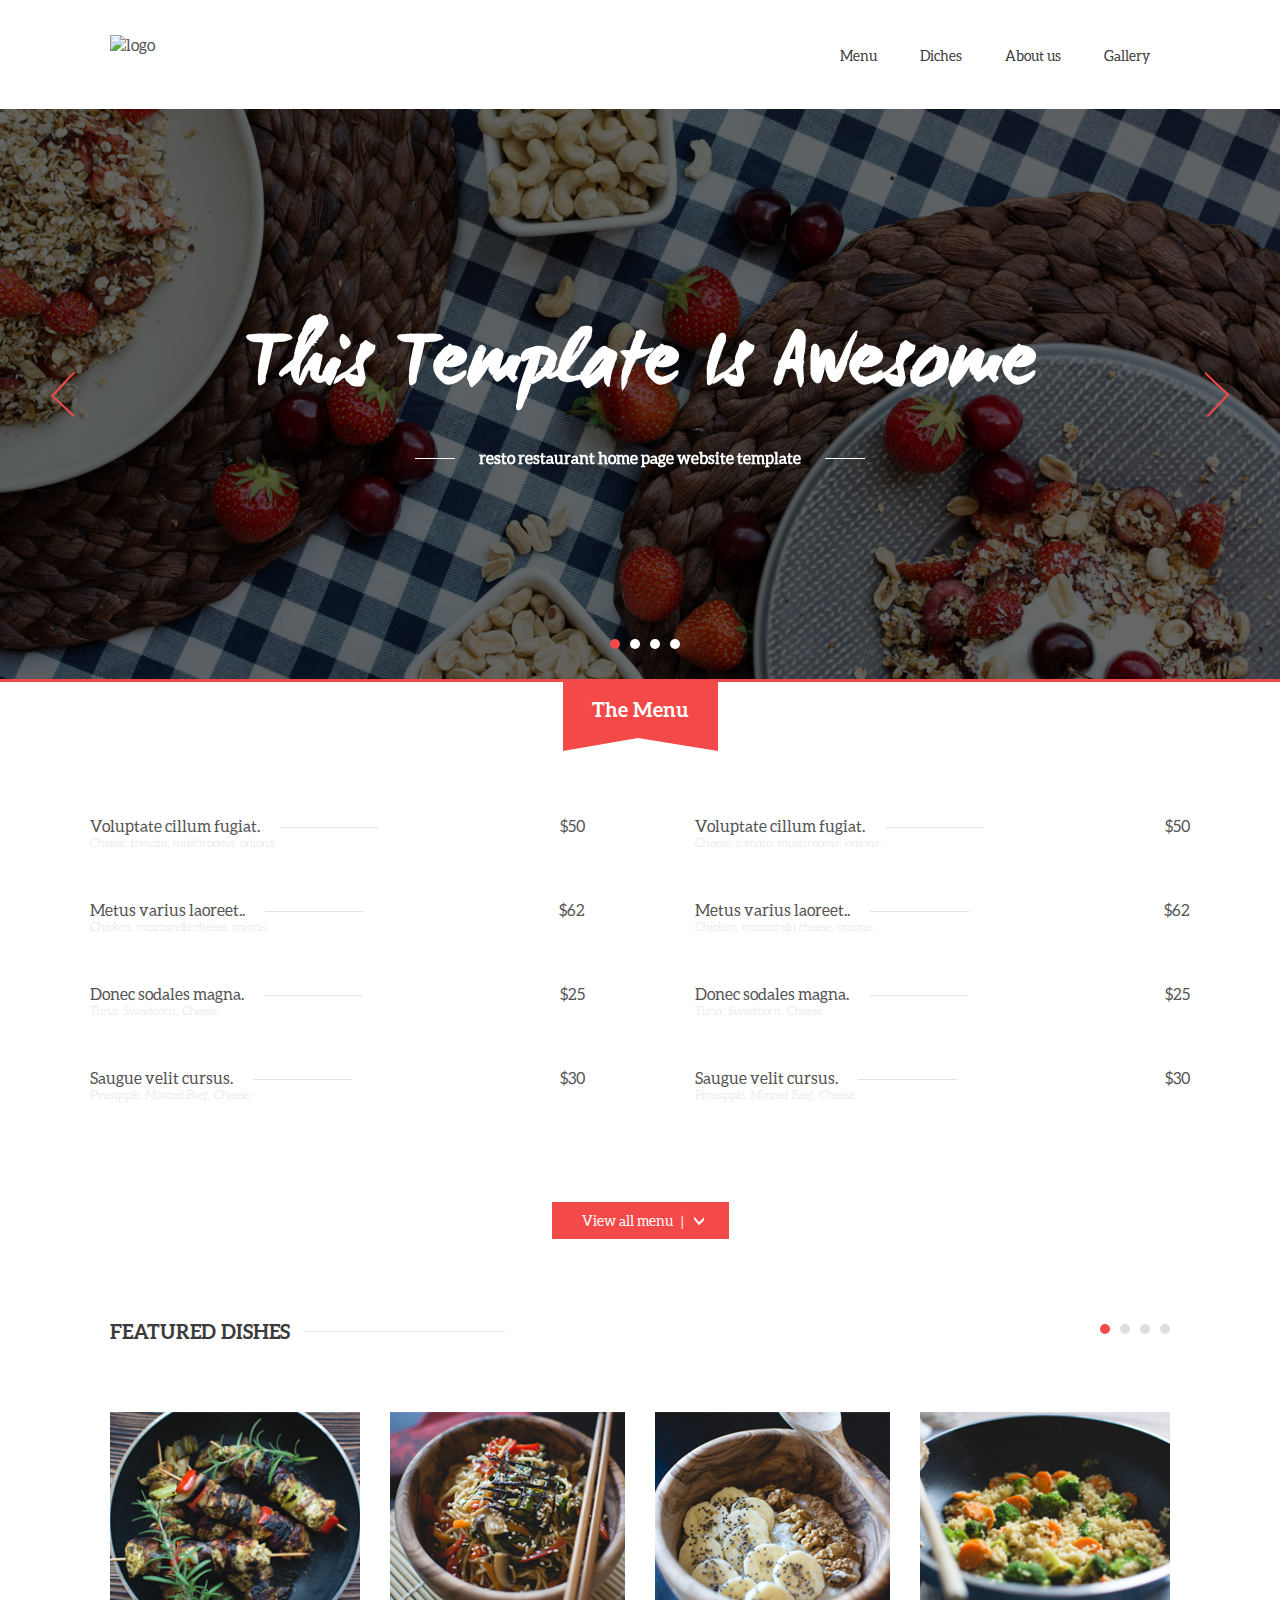
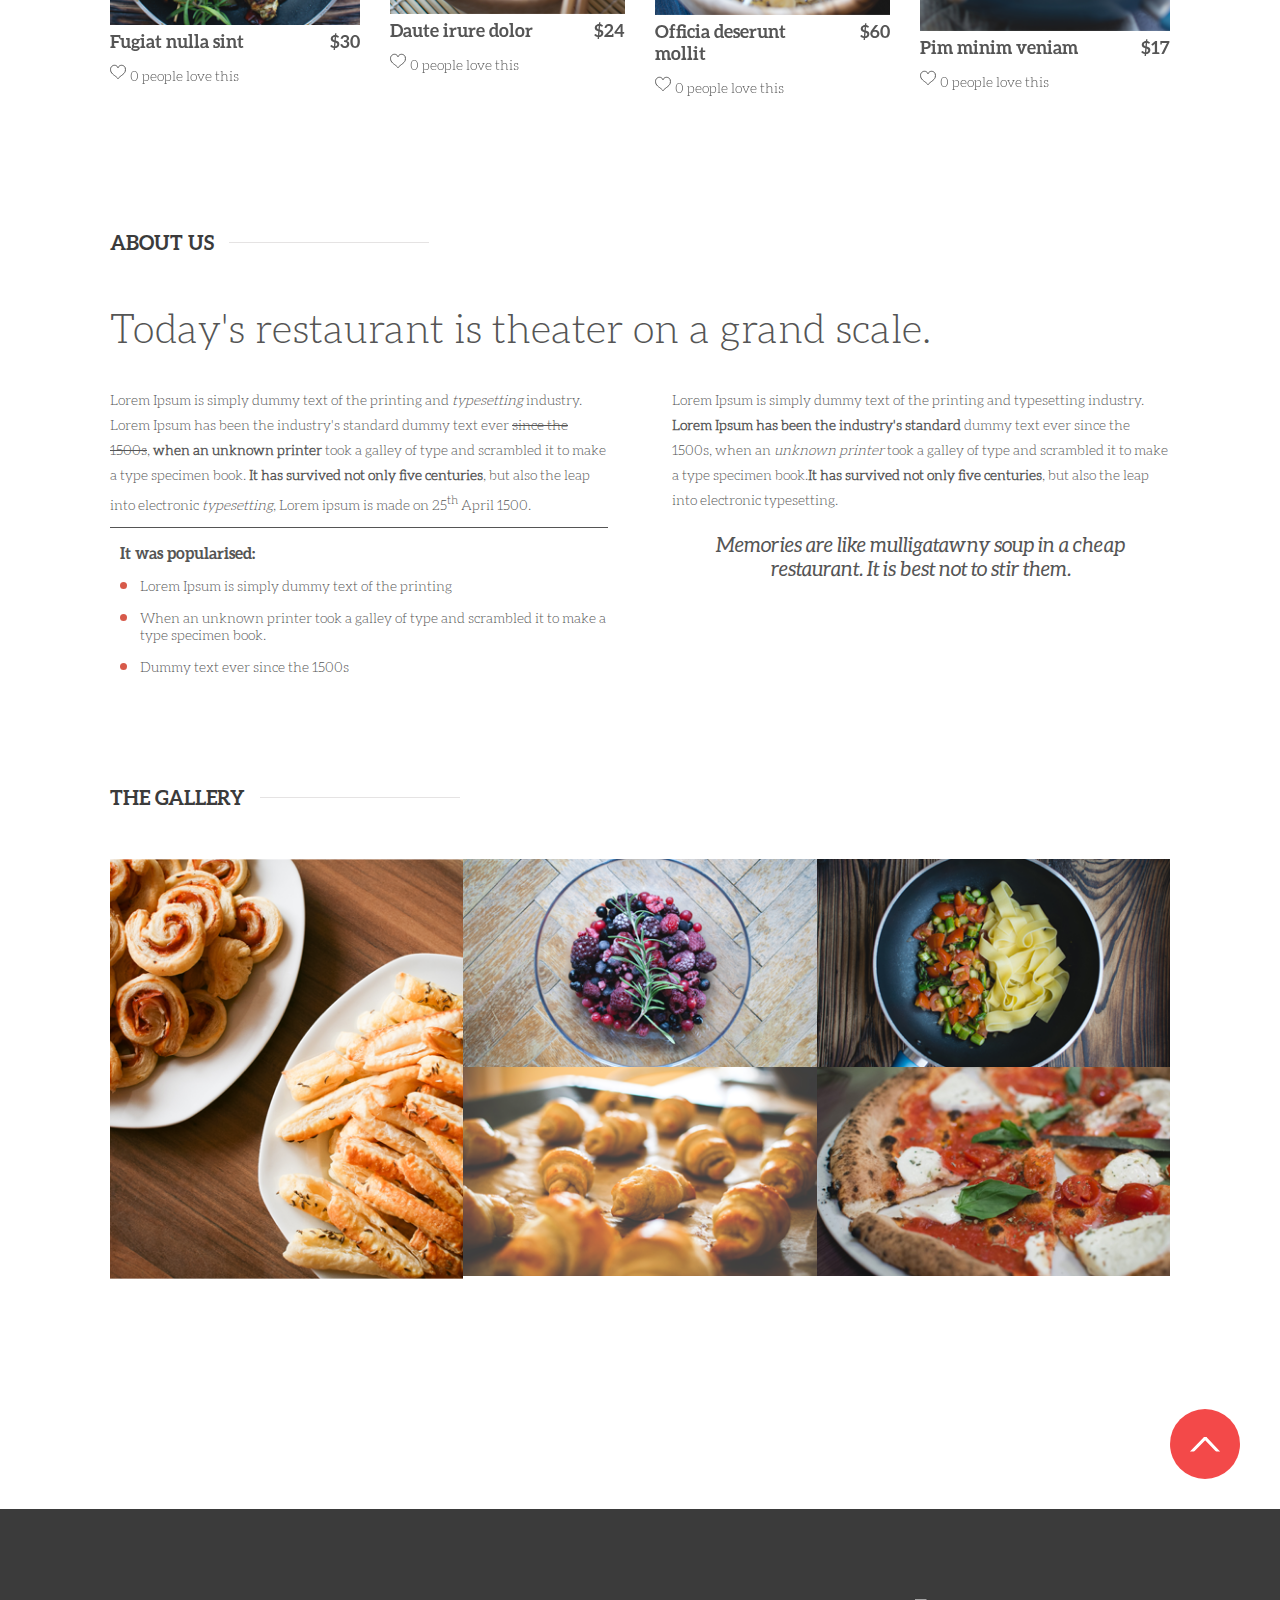
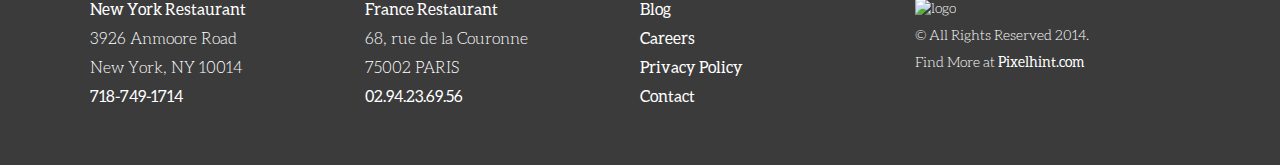
==== index.html @ 8ce5f4fb "first commit" ====
<!DOCTYPE html>
<html lang="en">
<head>
	<title>Restaurant</title>
	<link rel="stylesheet" type="text/css" href="css/main.css">
	<link rel="stylesheet" type="text/css" href="css/slick.css"/>
	<meta charset="utf-8">
	<meta name="viewport" content="width=device-width, initial-scale=1.0">
</head>
<body>
	<nav class="content">
		<img class="logo" src="img/logo.png" alt="logo">
		<span class="burger"><img src="icons/burger.svg" alt="burger"></span>
		<ul class="links">
			<li><a id="menu" href="javascript:;">Menu</a></li>
			<li><a id="dish" href="javascript:;">Diches</a></li>
			<li><a id="about" href="javascript:;">About us</a></li>
			<li><a id="gallery" href="javascript:;">Gallery</a></li>
		</ul>
	</nav>
	<header>
		<div class="slider">
			<div>
				<div class="img1">
					<h1>This Template Is Awesome</h1>
					<h4>resto restaurant home page website template</h4>
				</div>	
			</div>
			<div>
				<div class="img2">
					<h1>This Template Is Awesome</h1>
					<h4>resto restaurant home page website template</h4>
				</div>	
			</div>
			<div>
				<div class="img3">
					<h1>This Template Is Awesome</h1>
					<h4>resto restaurant home page website template</h4>
				</div>	
			</div>
			<div>
				<div class="img4">
					<h1>This Template Is Awesome</h1>
					<h4>resto restaurant home page website template</h4>
				</div>	
			</div>
		</div>
	</header>
	<section id="sec-menu" class="sec-menu">
		<div class="content">
			<h3>The Menu</h3>
			<div class="block-menu-1">
				<div class="dish">
					<span class="name">Voluptate cillum fugiat.</span>
					<span class="price">&#36;50</span>
					<span class="description">Cheese, tomato, mushrooms, onions.</span>
				</div>
				<div class="dish">
					<span class="name">Metus varius laoreet..</span>
					<span class="price">&#36;62</span>
					<span class="description">Chicken, mozzarella cheese, onions.</span>
				</div>
				<div class="dish">
					<span class="name">Donec sodales magna.</span>
					<span class="price">&#36;25</span>
					<span class="description">Tuna, Sweetcorn, Cheese.</span>
				</div>
				<div class="dish">
					<span class="name">Saugue velit cursus.</span>
					<span class="price">&#36;30</span>
					<span class="description">Pineapple, Minced Beef, Cheese.</span>
				</div>
			</div>
			<div class="block-menu-2">
				<div class="dish">
					<span class="name">Voluptate cillum fugiat.</span>
					<span class="price">&#36;50</span>
					<span class="description">Cheese, tomato, mushrooms, onions.</span>
				</div>
				<div class="dish">
					<span class="name">Metus varius laoreet..</span>
					<span class="price">&#36;62</span>
					<span class="description">Chicken, mozzarella cheese, onions.</span>
				</div>
				<div class="dish">
					<span class="name">Donec sodales magna.</span>
					<span class="price">&#36;25</span>
					<span class="description">Tuna, Sweetcorn, Cheese.</span>
				</div>
				<div class="dish">
					<span class="name">Saugue velit cursus.</span>
					<span class="price">&#36;30</span>
					<span class="description">Pineapple, Minced Beef, Cheese.</span>
				</div>
			</div>
			<button id="open" class="red">View all menu</button>
			<div id="myModal" class="modal">
			  	<div class="modal-content">
			  		<span class="close"></span>
			  		<table class="table-container">
			  			<tr class="table-head">
				  			<th>Meal</th>
				    		<th>Price</th>
			  			</tr>
				    	<tr class="table-block">
				    		<td class="table-name">Arcu pede enim justo.</td>
				    		<td class="table-price">$45</td>
				    		<td class="table-desc">Tuna, Sweetcorn, Cheese.</td>
				    	</tr>
				    	<tr class="table-block">
				    		<td class="table-name">Cras dapibussemper nisi.</td>
				    		<td class="table-price">$32</td>
				    		<td class="table-desc">Pineapple, Minced Beef, Cheese.</td>
				    	</tr>
				    	<tr class="table-block">
				    		<td class="table-name">Quam semper libero.</td>
				    		<td class="table-price">$15</td>
				    		<td class="table-desc">Cheese, tomato, mushrooms, onions.</td>
				    	</tr>
				    	<tr class="table-block">
				    		<td class="table-name">Nam eget dui Etiam.</td>
				    		<td class="table-price">$35</td>
				    		<td class="table-desc">Chicken, mozzarella cheese, onions.</td>
				    	</tr>
				    	<tr class="table-block">
				    		<td class="table-name">Voluptate cillum fugiat.</td>
				    		<td class="table-price">$50</td>
				    		<td class="table-desc">Cheese, tomato, mushrooms, onions.</td>
				    	</tr>
				    	<tr class="table-block">
				    		<td class="table-name">Metus varius laoreet.</td>
				    		<td class="table-price">$62</td>
				    		<td class="table-desc">Chicken, mozzarella cheese, onions.</td>
				    	</tr>
				    	<tr class="table-block">
				    		<td class="table-name">Donec sodales magna.</td>
				    		<td class="table-price">$25</td>
				    		<td class="table-desc">Tuna, Sweetcorn, Cheese.</td>
				    	</tr>
				    	<tr class="table-block">
				    		<td class="table-name">Saugue velit cursus.</td>
				    		<td class="table-price">$30</td>
				    		<td class="table-desc">Pineapple, Minced Beef, Cheese.</td>
				    	</tr>
				    	<tr class="table-block">
				    		<td class="table-name">Arcu pede enim justo.</td>
				    		<td class="table-price">$45</td>
				    		<td class="table-desc">Tuna, Sweetcorn, Cheese.</td>
				    	</tr>
				    	<tr class="table-block">
				    		<td class="table-name">Cras dapibussemper nisi.</td>
				    		<td class="table-price">$32</td>
				    		<td class="table-desc">Pineapple, Minced Beef, Cheese.</td>
				    	</tr>
				    	<tr class="table-block">
				    		<td class="table-name">Quam semper libero.</td>
				    		<td class="table-price">$15</td>
				    		<td class="table-desc">Cheese, tomato, mushrooms, onions.</td>
				    	</tr>
				    	<tr class="table-block">
				    		<td class="table-name">Nam eget dui Etiam.</td>
				    		<td class="table-price">$35</td>
				    		<td class="table-desc">Chicken, mozzarella cheese, onions.</td>
				    	</tr>
				    	<tr class="table-block">
				    		<td class="table-name">Voluptate cillum fugiat.</td>
				    		<td class="table-price">$50</td>
				    		<td class="table-desc">Cheese, tomato, mushrooms, onions.</td>
				    	</tr>
				    	<tr class="table-block">
				    		<td class="table-name">Metus varius laoreet.</td>
				    		<td class="table-price">$62</td>
				    		<td class="table-desc">Chicken, mozzarella cheese, onions.</td>
				    	</tr>
				    	<tr class="table-block">
				    		<td class="table-name">Donec sodales magna.</td>
				    		<td class="table-price">$25</td>
				    		<td class="table-desc">Tuna, Sweetcorn, Cheese.</td>
				    	</tr>
				    	<tr class="table-block">
				    		<td class="table-name">Saugue velit cursus.</td>
				    		<td class="table-price">$30</td>
				    		<td class="table-desc">Pineapple, Minced Beef, Cheese.</td>
				    	</tr>
			  		</table>
			  	</div>
			</div>
		</div>
	</section>
	<section id="sec-dish" class="featured content">
		<h2>Featured Dishes</h2>
		<div class="featured-container">
			<div>
				<div class="container">
					<img class="dishes" src="img/dish1.png" alt="dish">
					<span class="feature-desc">Fugiat nulla sint</span>
					<span class="feature-price">$30</span>
					<div class="svg-heart">
						<svg onclick="count()" version="1.1" xmlns="http://www.w3.org/2000/svg" xmlns:xlink="http://www.w3.org/1999/xlink" x="0px" y="0px"
			 width="16px" height="16px" viewBox="0 0 16 16" enable-background="new 0 0 16 16" xml:space="preserve">
		<g>
			<path fill="none" stroke="#555555" stroke-miterlimit="10" d="M7.413,13.954c-0.321-0.358-1.124-1.061-1.782-1.558
				c-1.952-1.475-2.217-1.688-3.01-2.418C1.16,8.634,0.54,7.282,0.542,5.449C0.543,4.555,0.604,4.21,0.854,3.683
				c0.424-0.895,1.051-1.559,1.851-1.966C3.272,1.429,3.553,1.301,4.5,1.295c0.99-0.006,1.199,0.11,1.781,0.43
				c0.709,0.39,1.438,1.222,1.59,1.814l0.092,0.365l0.23-0.503c1.299-2.843,5.444-2.8,6.888,0.071
				c0.458,0.911,0.508,2.855,0.102,3.951c-0.528,1.429-1.522,2.519-3.822,4.19c-1.507,1.092-3.214,2.75-3.333,2.984
				C7.89,14.867,8.021,14.636,7.413,13.954z"/>
			<g transform="translate(129.28571,-64.285714)">
			</g>
		</g>
		</svg>
						<span class="likes"><a id="dish1">0</a> people love this</span>
					</div>
				</div>
				<div class="container">
					<img class="dishes" src="img/dish2.png" alt="dish">
					<span class="feature-desc">Daute irure dolor</span>
					<span class="feature-price">$24</span>
					<div class="svg-heart">
						<svg onclick="count()" version="1.1" xmlns="http://www.w3.org/2000/svg" xmlns:xlink="http://www.w3.org/1999/xlink" x="0px" y="0px"
			 width="16px" height="16px" viewBox="0 0 16 16" enable-background="new 0 0 16 16" xml:space="preserve">
		<g>
			<path fill="none" stroke="#555555" stroke-miterlimit="10" d="M7.413,13.954c-0.321-0.358-1.124-1.061-1.782-1.558
				c-1.952-1.475-2.217-1.688-3.01-2.418C1.16,8.634,0.54,7.282,0.542,5.449C0.543,4.555,0.604,4.21,0.854,3.683
				c0.424-0.895,1.051-1.559,1.851-1.966C3.272,1.429,3.553,1.301,4.5,1.295c0.99-0.006,1.199,0.11,1.781,0.43
				c0.709,0.39,1.438,1.222,1.59,1.814l0.092,0.365l0.23-0.503c1.299-2.843,5.444-2.8,6.888,0.071
				c0.458,0.911,0.508,2.855,0.102,3.951c-0.528,1.429-1.522,2.519-3.822,4.19c-1.507,1.092-3.214,2.75-3.333,2.984
				C7.89,14.867,8.021,14.636,7.413,13.954z"/>
			<g transform="translate(129.28571,-64.285714)">
			</g>
		</g>
		</svg>
						<span class="likes"><a id="dish2">0</a> people love this</span>
					</div>
				</div>
				<div class="container">
					<img class="dishes" src="img/dish3.png" alt="dish">
					<span class="feature-desc">Officia deserunt<br>mollit</span>
					<span class="feature-price">$60</span>
					<div class="svg-heart">
						<svg onclick="count()" version="1.1" xmlns="http://www.w3.org/2000/svg" xmlns:xlink="http://www.w3.org/1999/xlink" x="0px" y="0px"
			 width="16px" height="16px" viewBox="0 0 16 16" enable-background="new 0 0 16 16" xml:space="preserve">
		<g>
			<path fill="none" stroke="#555555" stroke-miterlimit="10" d="M7.413,13.954c-0.321-0.358-1.124-1.061-1.782-1.558
				c-1.952-1.475-2.217-1.688-3.01-2.418C1.16,8.634,0.54,7.282,0.542,5.449C0.543,4.555,0.604,4.21,0.854,3.683
				c0.424-0.895,1.051-1.559,1.851-1.966C3.272,1.429,3.553,1.301,4.5,1.295c0.99-0.006,1.199,0.11,1.781,0.43
				c0.709,0.39,1.438,1.222,1.59,1.814l0.092,0.365l0.23-0.503c1.299-2.843,5.444-2.8,6.888,0.071
				c0.458,0.911,0.508,2.855,0.102,3.951c-0.528,1.429-1.522,2.519-3.822,4.19c-1.507,1.092-3.214,2.75-3.333,2.984
				C7.89,14.867,8.021,14.636,7.413,13.954z"/>
			<g transform="translate(129.28571,-64.285714)">
			</g>
		</g>
		</svg>
						<span class="likes"><a id="dish3">0</a> people love this</span>
					</div>
				</div>
				<div class="container">
					<img class="dishes" src="img/dish4.png" alt="dish">
					<span class="feature-desc">Pim minim veniam</span>
					<span class="feature-price">$17</span>
					<div class="svg-heart">
						<svg onclick="count()" version="1.1" xmlns="http://www.w3.org/2000/svg" xmlns:xlink="http://www.w3.org/1999/xlink" x="0px" y="0px"
			 width="16px" height="16px" viewBox="0 0 16 16" enable-background="new 0 0 16 16" xml:space="preserve">
		<g>
			<path fill="none" stroke="#555555" stroke-miterlimit="10" d="M7.413,13.954c-0.321-0.358-1.124-1.061-1.782-1.558
				c-1.952-1.475-2.217-1.688-3.01-2.418C1.16,8.634,0.54,7.282,0.542,5.449C0.543,4.555,0.604,4.21,0.854,3.683
				c0.424-0.895,1.051-1.559,1.851-1.966C3.272,1.429,3.553,1.301,4.5,1.295c0.99-0.006,1.199,0.11,1.781,0.43
				c0.709,0.39,1.438,1.222,1.59,1.814l0.092,0.365l0.23-0.503c1.299-2.843,5.444-2.8,6.888,0.071
				c0.458,0.911,0.508,2.855,0.102,3.951c-0.528,1.429-1.522,2.519-3.822,4.19c-1.507,1.092-3.214,2.75-3.333,2.984
				C7.89,14.867,8.021,14.636,7.413,13.954z"/>
			<g transform="translate(129.28571,-64.285714)">
			</g>
		</g>
		</svg>
						<span class="likes"><a id="dish4">0</a> people love this</span>
					</div>
				</div>
			</div>
			<div>
				<div class="container">
					<img class="dishes" src="img/dish1.png" alt="dish">
					<span class="feature-desc">Fugiat nulla sint</span>
					<span class="feature-price">$30</span>
					<div class="svg-heart">
						<svg onclick="count()" version="1.1" xmlns="http://www.w3.org/2000/svg" xmlns:xlink="http://www.w3.org/1999/xlink" x="0px" y="0px"
			 width="16px" height="16px" viewBox="0 0 16 16" enable-background="new 0 0 16 16" xml:space="preserve">
		<g>
			<path fill="none" stroke="#555555" stroke-miterlimit="10" d="M7.413,13.954c-0.321-0.358-1.124-1.061-1.782-1.558
				c-1.952-1.475-2.217-1.688-3.01-2.418C1.16,8.634,0.54,7.282,0.542,5.449C0.543,4.555,0.604,4.21,0.854,3.683
				c0.424-0.895,1.051-1.559,1.851-1.966C3.272,1.429,3.553,1.301,4.5,1.295c0.99-0.006,1.199,0.11,1.781,0.43
				c0.709,0.39,1.438,1.222,1.59,1.814l0.092,0.365l0.23-0.503c1.299-2.843,5.444-2.8,6.888,0.071
				c0.458,0.911,0.508,2.855,0.102,3.951c-0.528,1.429-1.522,2.519-3.822,4.19c-1.507,1.092-3.214,2.75-3.333,2.984
				C7.89,14.867,8.021,14.636,7.413,13.954z"/>
			<g transform="translate(129.28571,-64.285714)">
			</g>
		</g>
		</svg>
						<span class="likes"><a id="dish5">0</a> people love this</span>
					</div>
				</div>
				<div class="container">
					<img class="dishes" src="img/dish2.png" alt="dish">
					<span class="feature-desc">Daute irure dolor</span>
					<span class="feature-price">$24</span>
					<div class="svg-heart">
						<svg version="1.1" xmlns="http://www.w3.org/2000/svg" xmlns:xlink="http://www.w3.org/1999/xlink" x="0px" y="0px"
			 width="16px" height="16px" viewBox="0 0 16 16" enable-background="new 0 0 16 16" xml:space="preserve">
		<g>
			<path fill="none" stroke="#555555" stroke-miterlimit="10" d="M7.413,13.954c-0.321-0.358-1.124-1.061-1.782-1.558
				c-1.952-1.475-2.217-1.688-3.01-2.418C1.16,8.634,0.54,7.282,0.542,5.449C0.543,4.555,0.604,4.21,0.854,3.683
				c0.424-0.895,1.051-1.559,1.851-1.966C3.272,1.429,3.553,1.301,4.5,1.295c0.99-0.006,1.199,0.11,1.781,0.43
				c0.709,0.39,1.438,1.222,1.59,1.814l0.092,0.365l0.23-0.503c1.299-2.843,5.444-2.8,6.888,0.071
				c0.458,0.911,0.508,2.855,0.102,3.951c-0.528,1.429-1.522,2.519-3.822,4.19c-1.507,1.092-3.214,2.75-3.333,2.984
				C7.89,14.867,8.021,14.636,7.413,13.954z"/>
			<g transform="translate(129.28571,-64.285714)">
			</g>
		</g>
		</svg>
						<span class="likes">0 people love this</span>
					</div>
				</div>
				<div class="container">
					<img class="dishes" src="img/dish3.png" alt="dish">
					<span class="feature-desc">Officia deserunt<br>mollit</span>
					<span class="feature-price">$60</span>
					<div class="svg-heart">
						<svg version="1.1" xmlns="http://www.w3.org/2000/svg" xmlns:xlink="http://www.w3.org/1999/xlink" x="0px" y="0px"
			 width="16px" height="16px" viewBox="0 0 16 16" enable-background="new 0 0 16 16" xml:space="preserve">
		<g>
			<path fill="none" stroke="#555555" stroke-miterlimit="10" d="M7.413,13.954c-0.321-0.358-1.124-1.061-1.782-1.558
				c-1.952-1.475-2.217-1.688-3.01-2.418C1.16,8.634,0.54,7.282,0.542,5.449C0.543,4.555,0.604,4.21,0.854,3.683
				c0.424-0.895,1.051-1.559,1.851-1.966C3.272,1.429,3.553,1.301,4.5,1.295c0.99-0.006,1.199,0.11,1.781,0.43
				c0.709,0.39,1.438,1.222,1.59,1.814l0.092,0.365l0.23-0.503c1.299-2.843,5.444-2.8,6.888,0.071
				c0.458,0.911,0.508,2.855,0.102,3.951c-0.528,1.429-1.522,2.519-3.822,4.19c-1.507,1.092-3.214,2.75-3.333,2.984
				C7.89,14.867,8.021,14.636,7.413,13.954z"/>
			<g transform="translate(129.28571,-64.285714)">
			</g>
		</g>
		</svg>
						<span class="likes">11 people love this</span>
					</div>
				</div>
				<div class="container">
					<img class="dishes" src="img/dish4.png" alt="dish">
					<span class="feature-desc">Pim minim veniam</span>
					<span class="feature-price">$17</span>
					<div class="svg-heart">
						<svg version="1.1" xmlns="http://www.w3.org/2000/svg" xmlns:xlink="http://www.w3.org/1999/xlink" x="0px" y="0px"
			 width="16px" height="16px" viewBox="0 0 16 16" enable-background="new 0 0 16 16" xml:space="preserve">
		<g>
			<path fill="none" stroke="#555555" stroke-miterlimit="10" d="M7.413,13.954c-0.321-0.358-1.124-1.061-1.782-1.558
				c-1.952-1.475-2.217-1.688-3.01-2.418C1.16,8.634,0.54,7.282,0.542,5.449C0.543,4.555,0.604,4.21,0.854,3.683
				c0.424-0.895,1.051-1.559,1.851-1.966C3.272,1.429,3.553,1.301,4.5,1.295c0.99-0.006,1.199,0.11,1.781,0.43
				c0.709,0.39,1.438,1.222,1.59,1.814l0.092,0.365l0.23-0.503c1.299-2.843,5.444-2.8,6.888,0.071
				c0.458,0.911,0.508,2.855,0.102,3.951c-0.528,1.429-1.522,2.519-3.822,4.19c-1.507,1.092-3.214,2.75-3.333,2.984
				C7.89,14.867,8.021,14.636,7.413,13.954z"/>
			<g transform="translate(129.28571,-64.285714)">
			</g>
		</g>
		</svg>
						<span class="likes">0 people love this</span>
					</div>
				</div>
			</div>
			<div>
				<div class="container">
					<img class="dishes" src="img/dish1.png" alt="dish">
					<span class="feature-desc">Fugiat nulla sint</span>
					<span class="feature-price">$30</span>
					<div class="svg-heart">
						<svg version="1.1" xmlns="http://www.w3.org/2000/svg" xmlns:xlink="http://www.w3.org/1999/xlink" x="0px" y="0px"
			 width="16px" height="16px" viewBox="0 0 16 16" enable-background="new 0 0 16 16" xml:space="preserve">
		<g>
			<path fill="none" stroke="#555555" stroke-miterlimit="10" d="M7.413,13.954c-0.321-0.358-1.124-1.061-1.782-1.558
				c-1.952-1.475-2.217-1.688-3.01-2.418C1.16,8.634,0.54,7.282,0.542,5.449C0.543,4.555,0.604,4.21,0.854,3.683
				c0.424-0.895,1.051-1.559,1.851-1.966C3.272,1.429,3.553,1.301,4.5,1.295c0.99-0.006,1.199,0.11,1.781,0.43
				c0.709,0.39,1.438,1.222,1.59,1.814l0.092,0.365l0.23-0.503c1.299-2.843,5.444-2.8,6.888,0.071
				c0.458,0.911,0.508,2.855,0.102,3.951c-0.528,1.429-1.522,2.519-3.822,4.19c-1.507,1.092-3.214,2.75-3.333,2.984
				C7.89,14.867,8.021,14.636,7.413,13.954z"/>
			<g transform="translate(129.28571,-64.285714)">
			</g>
		</g>
		</svg>
						<span class="likes">0 people love this</span>
					</div>
				</div>
				<div class="container">
					<img class="dishes" src="img/dish2.png" alt="dish">
					<span class="feature-desc">Daute irure dolor</span>
					<span class="feature-price">$24</span>
					<div class="svg-heart">
						<svg version="1.1" xmlns="http://www.w3.org/2000/svg" xmlns:xlink="http://www.w3.org/1999/xlink" x="0px" y="0px"
			 width="16px" height="16px" viewBox="0 0 16 16" enable-background="new 0 0 16 16" xml:space="preserve">
		<g>
			<path fill="none" stroke="#555555" stroke-miterlimit="10" d="M7.413,13.954c-0.321-0.358-1.124-1.061-1.782-1.558
				c-1.952-1.475-2.217-1.688-3.01-2.418C1.16,8.634,0.54,7.282,0.542,5.449C0.543,4.555,0.604,4.21,0.854,3.683
				c0.424-0.895,1.051-1.559,1.851-1.966C3.272,1.429,3.553,1.301,4.5,1.295c0.99-0.006,1.199,0.11,1.781,0.43
				c0.709,0.39,1.438,1.222,1.59,1.814l0.092,0.365l0.23-0.503c1.299-2.843,5.444-2.8,6.888,0.071
				c0.458,0.911,0.508,2.855,0.102,3.951c-0.528,1.429-1.522,2.519-3.822,4.19c-1.507,1.092-3.214,2.75-3.333,2.984
				C7.89,14.867,8.021,14.636,7.413,13.954z"/>
			<g transform="translate(129.28571,-64.285714)">
			</g>
		</g>
		</svg>
						<span class="likes">0 people love this</span>
					</div>
				</div>
				<div class="container">
					<img class="dishes" src="img/dish3.png" alt="dish">
					<span class="feature-desc">Officia deserunt<br>mollit</span>
					<span class="feature-price">$60</span>
					<div class="svg-heart">
						<svg version="1.1" xmlns="http://www.w3.org/2000/svg" xmlns:xlink="http://www.w3.org/1999/xlink" x="0px" y="0px"
			 width="16px" height="16px" viewBox="0 0 16 16" enable-background="new 0 0 16 16" xml:space="preserve">
		<g>
			<path fill="none" stroke="#555555" stroke-miterlimit="10" d="M7.413,13.954c-0.321-0.358-1.124-1.061-1.782-1.558
				c-1.952-1.475-2.217-1.688-3.01-2.418C1.16,8.634,0.54,7.282,0.542,5.449C0.543,4.555,0.604,4.21,0.854,3.683
				c0.424-0.895,1.051-1.559,1.851-1.966C3.272,1.429,3.553,1.301,4.5,1.295c0.99-0.006,1.199,0.11,1.781,0.43
				c0.709,0.39,1.438,1.222,1.59,1.814l0.092,0.365l0.23-0.503c1.299-2.843,5.444-2.8,6.888,0.071
				c0.458,0.911,0.508,2.855,0.102,3.951c-0.528,1.429-1.522,2.519-3.822,4.19c-1.507,1.092-3.214,2.75-3.333,2.984
				C7.89,14.867,8.021,14.636,7.413,13.954z"/>
			<g transform="translate(129.28571,-64.285714)">
			</g>
		</g>
		</svg>
						<span class="likes"><a id="clicks">0</a> people love this</span>
					</div>
				</div>
				<div class="container">
					<img class="dishes" src="img/dish4.png" alt="dish">
					<span class="feature-desc">Pim minim veniam</span>
					<span class="feature-price">$17</span>
					<div class="svg-heart">
						<svg version="1.1" xmlns="http://www.w3.org/2000/svg" xmlns:xlink="http://www.w3.org/1999/xlink" x="0px" y="0px"
			 width="16px" height="16px" viewBox="0 0 16 16" enable-background="new 0 0 16 16" xml:space="preserve">
		<g>
			<path fill="none" stroke="#555555" stroke-miterlimit="10" d="M7.413,13.954c-0.321-0.358-1.124-1.061-1.782-1.558
				c-1.952-1.475-2.217-1.688-3.01-2.418C1.16,8.634,0.54,7.282,0.542,5.449C0.543,4.555,0.604,4.21,0.854,3.683
				c0.424-0.895,1.051-1.559,1.851-1.966C3.272,1.429,3.553,1.301,4.5,1.295c0.99-0.006,1.199,0.11,1.781,0.43
				c0.709,0.39,1.438,1.222,1.59,1.814l0.092,0.365l0.23-0.503c1.299-2.843,5.444-2.8,6.888,0.071
				c0.458,0.911,0.508,2.855,0.102,3.951c-0.528,1.429-1.522,2.519-3.822,4.19c-1.507,1.092-3.214,2.75-3.333,2.984
				C7.89,14.867,8.021,14.636,7.413,13.954z"/>
			<g transform="translate(129.28571,-64.285714)">
			</g>
		</g>
		</svg>
						<span class="likes"><a id="clicks">0</a> people love this</span>
					</div>
				</div>
			</div>
			<div>
				<div class="container">
					<img class="dishes" src="img/dish1.png" alt="dish">
					<span class="feature-desc">Fugiat nulla sint</span>
					<span class="feature-price">$30</span>
					<div class="svg-heart">
						<svg version="1.1" xmlns="http://www.w3.org/2000/svg" xmlns:xlink="http://www.w3.org/1999/xlink" x="0px" y="0px"
			 width="16px" height="16px" viewBox="0 0 16 16" enable-background="new 0 0 16 16" xml:space="preserve">
		<g>
			<path fill="none" stroke="#555555" stroke-miterlimit="10" d="M7.413,13.954c-0.321-0.358-1.124-1.061-1.782-1.558
				c-1.952-1.475-2.217-1.688-3.01-2.418C1.16,8.634,0.54,7.282,0.542,5.449C0.543,4.555,0.604,4.21,0.854,3.683
				c0.424-0.895,1.051-1.559,1.851-1.966C3.272,1.429,3.553,1.301,4.5,1.295c0.99-0.006,1.199,0.11,1.781,0.43
				c0.709,0.39,1.438,1.222,1.59,1.814l0.092,0.365l0.23-0.503c1.299-2.843,5.444-2.8,6.888,0.071
				c0.458,0.911,0.508,2.855,0.102,3.951c-0.528,1.429-1.522,2.519-3.822,4.19c-1.507,1.092-3.214,2.75-3.333,2.984
				C7.89,14.867,8.021,14.636,7.413,13.954z"/>
			<g transform="translate(129.28571,-64.285714)">
			</g>
		</g>
		</svg>
						<span class="likes"><a id="clicks">0</a> people love this</span>
					</div>
				</div>
				<div class="container">
					<img class="dishes" src="img/dish2.png" alt="dish">
					<span class="feature-desc">Daute irure dolor</span>
					<span class="feature-price">$24</span>
					<div class="svg-heart">
						<svg version="1.1" xmlns="http://www.w3.org/2000/svg" xmlns:xlink="http://www.w3.org/1999/xlink" x="0px" y="0px"
			 width="16px" height="16px" viewBox="0 0 16 16" enable-background="new 0 0 16 16" xml:space="preserve">
		<g>
			<path fill="none" stroke="#555555" stroke-miterlimit="10" d="M7.413,13.954c-0.321-0.358-1.124-1.061-1.782-1.558
				c-1.952-1.475-2.217-1.688-3.01-2.418C1.16,8.634,0.54,7.282,0.542,5.449C0.543,4.555,0.604,4.21,0.854,3.683
				c0.424-0.895,1.051-1.559,1.851-1.966C3.272,1.429,3.553,1.301,4.5,1.295c0.99-0.006,1.199,0.11,1.781,0.43
				c0.709,0.39,1.438,1.222,1.59,1.814l0.092,0.365l0.23-0.503c1.299-2.843,5.444-2.8,6.888,0.071
				c0.458,0.911,0.508,2.855,0.102,3.951c-0.528,1.429-1.522,2.519-3.822,4.19c-1.507,1.092-3.214,2.75-3.333,2.984
				C7.89,14.867,8.021,14.636,7.413,13.954z"/>
			<g transform="translate(129.28571,-64.285714)">
			</g>
		</g>
		</svg>
						<span class="likes"><a id="clicks">0</a> people love this</span>
					</div>
				</div>
				<div class="container">
					<img class="dishes" src="img/dish3.png" alt="dish">
					<span class="feature-desc">Officia deserunt<br>mollit</span>
					<span class="feature-price">$60</span>
					<div class="svg-heart">
						<svg version="1.1" xmlns="http://www.w3.org/2000/svg" xmlns:xlink="http://www.w3.org/1999/xlink" x="0px" y="0px"
			 width="16px" height="16px" viewBox="0 0 16 16" enable-background="new 0 0 16 16" xml:space="preserve">
		<g>
			<path fill="none" stroke="#555555" stroke-miterlimit="10" d="M7.413,13.954c-0.321-0.358-1.124-1.061-1.782-1.558
				c-1.952-1.475-2.217-1.688-3.01-2.418C1.16,8.634,0.54,7.282,0.542,5.449C0.543,4.555,0.604,4.21,0.854,3.683
				c0.424-0.895,1.051-1.559,1.851-1.966C3.272,1.429,3.553,1.301,4.5,1.295c0.99-0.006,1.199,0.11,1.781,0.43
				c0.709,0.39,1.438,1.222,1.59,1.814l0.092,0.365l0.23-0.503c1.299-2.843,5.444-2.8,6.888,0.071
				c0.458,0.911,0.508,2.855,0.102,3.951c-0.528,1.429-1.522,2.519-3.822,4.19c-1.507,1.092-3.214,2.75-3.333,2.984
				C7.89,14.867,8.021,14.636,7.413,13.954z"/>
			<g transform="translate(129.28571,-64.285714)">
			</g>
		</g>
		</svg>
						<span class="likes"><a id="clicks">0</a> people love this</span>
					</div>
				</div>
				<div class="container">
					<img class="dishes" src="img/dish4.png" alt="dish">
					<span class="feature-desc">Pim minim veniam</span>
					<span class="feature-price">$17</span>
					<div class="svg-heart">
						<svg version="1.1" xmlns="http://www.w3.org/2000/svg" xmlns:xlink="http://www.w3.org/1999/xlink" x="0px" y="0px"
			 width="16px" height="16px" viewBox="0 0 16 16" enable-background="new 0 0 16 16" xml:space="preserve">
		<g>
			<path fill="none" stroke="#555555" stroke-miterlimit="10" d="M7.413,13.954c-0.321-0.358-1.124-1.061-1.782-1.558
				c-1.952-1.475-2.217-1.688-3.01-2.418C1.16,8.634,0.54,7.282,0.542,5.449C0.543,4.555,0.604,4.21,0.854,3.683
				c0.424-0.895,1.051-1.559,1.851-1.966C3.272,1.429,3.553,1.301,4.5,1.295c0.99-0.006,1.199,0.11,1.781,0.43
				c0.709,0.39,1.438,1.222,1.59,1.814l0.092,0.365l0.23-0.503c1.299-2.843,5.444-2.8,6.888,0.071
				c0.458,0.911,0.508,2.855,0.102,3.951c-0.528,1.429-1.522,2.519-3.822,4.19c-1.507,1.092-3.214,2.75-3.333,2.984
				C7.89,14.867,8.021,14.636,7.413,13.954z"/>
			<g transform="translate(129.28571,-64.285714)">
			</g>
		</g>
		</svg>
						<span class="likes"><a id="clicks">0</a> people love this</span>
					</div>
				</div>
			</div>		
		</div>
	</section>
	<section id="sec-about" class="about content">
		<h2>About Us</h2>
		<span class="about-desc">Today's restaurant is theater on a grand scale.</span>
		<div class="block-1">
			<p class="parag1">Lorem Ipsum is simply dummy text of the printing and <i>typesetting</i> industry. Lorem Ipsum has been the industry's standard dummy text ever <span class="cross">since the 1500s</span>, <b>when an unknown printer</b> took a galley of type and scrambled it to make a type specimen book. <b>It has survived not only five centuries</b>, but also the leap into electronic <i>typesetting</i>, Lorem ipsum is made on 25<sup>th</sup> April 1500.</p>
		<ul class="about-items">
			<li>It was popularised:</li>
			<li>Lorem Ipsum is simply dummy text of the printing</li>
			<li>When an unknown printer took a galley of type and scrambled it to make a type specimen book.</li>
			<li>Dummy text ever since the 1500s</li>
		</ul>	
		</div>
		<div class="block-2">
			<p class="parag2">Lorem Ipsum is simply dummy text of the printing and typesetting industry. <b>Lorem Ipsum has been the industry's standard</b> dummy text ever since the 1500s, when an <i>unknown printer</i> took a galley of type and scrambled it to make a type specimen book.<b>It has survived not only five centuries</b>, but also the leap into electronic typesetting.</p>
		<p class="parag3">Memories are like mulligatawny soup in a cheap restaurant. It is best not to stir them.</p>
		</div>
	</section>
	<section id="sec-gallery" class="gallery content">
		<h2>The gallery</h2>
		<div class="img-container">
			<div class="col">
				<img src="img/gallery-img1.png" alt="gallery-img">
			</div>
			<div class="col">
				<img src="img/gallery-img2.png" alt="gallery-img">
				<img src="img/gallery-img3.png" alt="gallery-img">
			</div>
			<div class="col">
				<img src="img/gallery-img4.png" alt="gallery-img">
				<img src="img/gallery-img5.png" alt="gallery-img">
			</div>
		</div>
	</section>
	<div id="btn" class="btn-top"></div>
	<footer>
		<div class="content">
			<ul class="footer-list">
				<li><a href="https://goo.gl/maps/7ssJYtBd6t62">New York Restaurant</a></li>
				<li><a href="https://goo.gl/maps/7ssJYtBd6t62">3926 Anmoore Road</a></li>
				<li><a href="https://goo.gl/maps/7ssJYtBd6t62">New York, NY 10014</a></li>
				<li><a href="tel:7187491714">718-749-1714</a></li>
			</ul>
			<ul class="footer-list">
				<li><a href="https://goo.gl/maps/LJLPjCk7mWB2">France Restaurant</a></li>
				<li><a href="https://goo.gl/maps/LJLPjCk7mWB2">68, rue  de la Couronne</a></li>
				<li><a href="https://goo.gl/maps/LJLPjCk7mWB2">75002 PARIS</a></li>
				<li><a href="">02.94.23.69.56</a></li>
			</ul>
			<ul class="footer-list">
				<li><a href="javascript:;">Blog</a></li>
				<li><a href="javascript:;">Careers</a></li>
				<li><a href="javascript:;">Privacy Policy</a></li>
				<li><a href="javascript:;">Contact</a></li>
			</ul>
			<ul class="footer-list">
				<li><img class="logo" src="img/logo-footer.png" alt="logo"></li>
				<li>© All Rights Reserved 2014.</li>
				<li>Find  More at <a href="http://pixelhint.com" target="_blank">Pixelhint.com</a></li>
			</ul>		
		</div>
	</footer>
	<script type="text/javascript" src="js/jquery-3.2.1.min.js"></script>
	<script type="text/javascript" src="js/slick.min.js"></script>
	 <script type="text/javascript" src="js/jquery-migrate-1.2.1.js"></script>
	<script type="text/javascript" src="js/script.js"></script>
</body>
</html>
---- css/main.css ----
@font-face {
  font-family: 'Aleo Light';
  font-style: normal;
  font-weight: normal;
  src: local("Aleo Light"), url("../fonts/Aleo-Light.woff") format("woff"); }
@font-face {
  font-family: 'Aleo Regular';
  font-style: normal;
  font-weight: normal;
  src: local("Aleo Regular"), url("../fonts/Aleo-Regular.woff") format("woff"); }
@font-face {
  font-family: 'Aleo Bold';
  font-style: normal;
  font-weight: normal;
  src: local("Aleo Bold"), url("../fonts/Aleo-Bold.woff") format("woff"); }
@font-face {
  font-family: 'Aleo Bold Italic';
  font-style: normal;
  font-weight: normal;
  src: local("Aleo Bold Italic"), url("../fonts/Aleo-BoldItalic.woff") format("woff"); }
@font-face {
  font-family: 'Aleo Italic';
  font-style: normal;
  font-weight: normal;
  src: local("Aleo Italic"), url("../fonts/Aleo-Italic.woff") format("woff"); }
@font-face {
  font-family: 'Aleo Light Italic';
  font-style: normal;
  font-weight: normal;
  src: local("Aleo Light Italic"), url("../fonts/Aleo-LightItalic.woff") format("woff"); }
@font-face {
  font-family: 'Mano Negra';
  font-style: normal;
  font-weight: normal;
  src: local("Mano Negra"), url("../fonts/WCManoNegraBta.woff") format("woff"); }
* {
  box-sizing: border-box;
  margin: 0;
  padding: 0; }

/* slick slider */
header .slick-prev, header .slick-next {
  position: absolute;
  top: 50%;
  transform: translate(0, -50%);
  z-index: 1;
  border: none;
  background-color: transparent;
  font-size: 0;
  outline: none;
  cursor: pointer; }
header .slick-prev {
  left: 50px; }
  header .slick-prev::after {
    content: '';
    width: 25px;
    height: 45px;
    display: block;
    background-image: url("../icons/left-arrow.svg"); }
header .slick-next {
  right: 50px; }
  header .slick-next::after {
    content: '';
    width: 25px;
    height: 45px;
    display: block;
    background-image: url("../icons/right-arrow.svg"); }
header .slick-dots {
  position: absolute;
  bottom: 30px;
  left: 50%;
  transform: translate(-50%, 0); }
  header .slick-dots .slick-active button {
    background-color: #f34949; }
  header .slick-dots li {
    display: inline-block; }
    header .slick-dots li button {
      border: none;
      font-size: 0;
      width: 10px;
      height: 10px;
      background-color: #fff;
      border-radius: 50%;
      display: inline-block;
      margin-left: 10px;
      outline: none;
      cursor: pointer; }
      header .slick-dots li button:hover {
        background-color: #f34949; }

.featured-container .slick-prev, .featured-container .slick-next {
  border: none;
  background-color: transparent;
  font-size: 0;
  outline: none; }
.featured-container .slick-dots {
  position: absolute;
  top: -80px;
  right: 0; }
  .featured-container .slick-dots .slick-active button {
    background-color: #f34949; }
  .featured-container .slick-dots li {
    display: inline-block; }
    .featured-container .slick-dots li button {
      border: none;
      font-size: 0;
      width: 10px;
      height: 10px;
      background-color: #dedede;
      border-radius: 50%;
      display: inline-block;
      margin-left: 10px;
      outline: none;
      cursor: pointer; }
      .featured-container .slick-dots li button:hover {
        background-color: #f34949; }

body {
  font-family: 'Aleo Regular';
  font-size: 16px;
  color: #555; }

h2 {
  float: left;
  font-family: 'Aleo Bold';
  font-size: 20px;
  color: #3b3b3b;
  text-transform: uppercase;
  margin: 80px 0 50px 0; }
  h2::after {
    content: '';
    width: 200px;
    height: 1px;
    display: inline-block;
    background-color: #e5e3e3;
    margin-left: 15px;
    margin-bottom: 7px; }

.content {
  max-width: 1100px;
  margin: 0 auto; }

nav {
  padding: 0 20px;
  overflow: hidden; }
  nav .burger {
    display: none; }
  nav .links {
    float: right;
    margin: 45px 0; }
  nav li {
    display: inline-block;
    list-style: none;
    padding: 0 10px; }
    nav li a {
      text-decoration: none;
      font-family: 'Aleo Regular';
      font-size: 14px;
      color: #3b3b3b;
      padding: 5px 10px;
      transition: 0.5s ease; }
      nav li a:hover {
        color: #f34949;
        border-bottom: 1px solid #f34949;
        border-top: 1px solid #f34949;
        transition: 0.5s ease; }
  nav .logo {
    width: 85px;
    height: auto;
    padding: 35px 0;
    float: left; }

header .img1, header .img2, header .img3, header .img4 {
  width: 100%;
  height: 570px;
  background-size: cover;
  text-align: center;
  padding: 0 20px; }
header .img1 {
  background-image: url("../img/header-img.png"); }
header .img2 {
  background-image: url("../img/header-img2.jpg"); }
header .img3 {
  background-image: url("../img/header-img3.jpg"); }
header .img4 {
  background-image: url("../img/header-img4.jpg"); }
header h1 {
  font-family: 'Mano Negra';
  color: #fff;
  font-size: 80px;
  padding: 200px 0 30px 0; }
header h4 {
  font-family: 'Aleo Regular';
  font-size: 16px;
  color: #fff;
  position: relative;
  padding: 0 45px;
  max-width: 450px;
  margin: 0 auto; }
  header h4::before {
    content: '';
    width: 40px;
    height: 1px;
    display: inline-block;
    background-color: #fff;
    position: absolute;
    left: 0;
    top: 50%; }
  header h4::after {
    content: '';
    width: 40px;
    height: 1px;
    display: inline-block;
    background-color: #fff;
    margin-left: 10px;
    position: absolute;
    right: 0;
    top: 50%; }

.sec-menu {
  width: 100%;
  border-top: 3px solid #f34949;
  padding: 0 20px;
  /* modal box */
  /* Modal Content */ }
  .sec-menu h3 {
    margin: 0 auto;
    color: #fff;
    background-color: #f34949;
    width: 155px;
    text-align: center;
    padding: 15px 0 30px 0;
    position: relative;
    font-family: 'Aleo Bold';
    font-size: 20px;
    margin-bottom: 65px; }
    .sec-menu h3::after {
      content: '';
      position: absolute;
      top: 0;
      bottom: 0;
      right: 0;
      left: 0;
      border-bottom: 13px solid #fff;
      border-left: 75px solid transparent;
      border-right: 80px solid transparent; }
  .sec-menu .block-menu-1, .sec-menu .block-menu-2 {
    width: 45%;
    margin: 0 auto 50px; }
  .sec-menu .block-menu-1 {
    float: left; }
  .sec-menu .block-menu-2 {
    float: right; }
  .sec-menu .dish {
    margin: 0 auto 50px; }
  .sec-menu .description {
    display: block;
    font-family: 'Aleo Light Italic';
    font-size: 12px;
    color: #e3e1e1; }
  .sec-menu .name, .sec-menu .price {
    color: #555; }
  .sec-menu .price {
    float: right; }
  .sec-menu .name::after {
    content: '';
    display: inline-block;
    width: 20%;
    height: 1px;
    background-color: #e3e1e1;
    margin-left: 20px;
    vertical-align: bottom;
    margin-bottom: 7px; }
  .sec-menu .red {
    clear: both;
    border: none;
    background-color: #f34949;
    color: #fff;
    font-size: 14px;
    font-family: 'Aleo Regular';
    padding: 10px 45px 10px 30px;
    position: relative;
    cursor: pointer;
    outline: none;
    display: block;
    margin: 0 auto; }
    .sec-menu .red::after {
      content: ' | ';
      margin-left: 5px; }
    .sec-menu .red::before {
      content: '';
      display: inline-block;
      position: absolute;
      right: 25px;
      top: 15px;
      width: 10px;
      height: 8px;
      background-image: url("../icons/arrow.svg"); }
  .sec-menu .modal {
    display: none;
    /* Hidden by default */
    position: fixed;
    /* Stay in place */
    z-index: 1;
    /* Sit on top */
    padding-top: 100px;
    /* Location of the box */
    left: 0;
    top: 0;
    width: 100%;
    /* Full width */
    height: 100%;
    /* Full height */
    overflow: auto;
    /* Enable scroll if needed */
    background-color: black;
    /* Fallback color */
    background-color: rgba(0, 0, 0, 0.9);
    /* Black w/ opacity */ }
  .sec-menu .modal-content {
    background-color: #fefefe;
    margin: auto;
    width: 748px; }
    .sec-menu .modal-content .close {
      display: block;
      width: 25px;
      height: 25px;
      float: right;
      margin: 20px 20px 0 0;
      position: relative;
      cursor: pointer; }
      .sec-menu .modal-content .close::after {
        content: '';
        display: block;
        width: 25px;
        height: 25px;
        position: absolute;
        top: 0;
        left: 0;
        bottom: 0;
        top: 0;
        margin: auto;
        background-image: url("../icons/close-btn.svg"); }
  .sec-menu .table-container {
    background-color: #fefefe;
    margin: auto;
    padding: 0 120px;
    padding-bottom: 70px;
    width: 748px; }
    .sec-menu .table-container::before {
      content: '';
      display: block;
      width: 168px;
      height: 60px;
      margin: 0 auto 50px;
      margin-top: 50px;
      background-image: url("../img/logo-modal.png"); }
    .sec-menu .table-container .table-head {
      margin-bottom: 15px;
      overflow: hidden; }
    .sec-menu .table-container tr {
      display: block; }
      .sec-menu .table-container tr th:first-child {
        float: left;
        font-family: 'Aleo Bold';
        font-size: 20px; }
      .sec-menu .table-container tr th:last-child {
        float: right;
        font-family: 'Aleo Bold';
        font-size: 20px; }
    .sec-menu .table-container .table-block {
      clear: both;
      margin: 0 auto 20px;
      padding-top: 20px;
      border-top: 1px solid #e3e1e1; }
    .sec-menu .table-container .table-desc {
      clear: both;
      display: block;
      font-family: 'Aleo Light Italic';
      font-size: 12px;
      color: #e3e1e1; }
    .sec-menu .table-container .table-name {
      float: left; }
    .sec-menu .table-container .table-name, .sec-menu .table-container .table-price {
      color: #555; }
    .sec-menu .table-container .table-price {
      float: right; }

.featured {
  clear: both;
  padding: 0 20px;
  overflow: hidden; }
  .featured .featured-container {
    max-width: 1100px;
    margin: -15px auto;
    clear: both; }
  .featured .container {
    width: 25%;
    display: block;
    overflow: hidden;
    font-family: 'Aleo Bold';
    font-size: 18px;
    color: #555;
    vertical-align: top;
    margin: 0 auto 50px;
    float: left;
    padding: 0 15px; }
    .featured .container:first-child {
      padding: 0 15px 0 0; }
    .featured .container:last-child {
      padding: 0 0 0 15px; }
  .featured .feature-desc {
    float: left;
    margin-bottom: 10px; }
  .featured .feature-price {
    float: right; }
  .featured .dishes {
    width: 100%;
    margin-bottom: 5px; }
  .featured .svg-heart {
    clear: both; }
    .featured .svg-heart .likes {
      display: inline-block;
      font-family: 'Aleo Light';
      font-size: 14px;
      vertical-align: middle; }
    .featured .svg-heart svg {
      cursor: pointer; }
      .featured .svg-heart svg:hover path {
        fill: #f34949;
        stroke: #f34949; }

.about {
  clear: both;
  padding: 0 20px; }
  .about .block-1, .about .block-2 {
    width: 47%; }
  .about .block-1 {
    float: left; }
  .about .block-2 {
    float: right; }
  .about .about-desc {
    clear: both;
    font-family: 'Aleo Light';
    font-size: 40px;
    display: block;
    margin-bottom: 35px; }
  .about .parag1, .about .parag2 {
    font-family: 'Aleo Light';
    font-size: 14px;
    border-bottom: 1px solid #555;
    padding-bottom: 10px;
    line-height: 25px; }
    .about .parag1 .cross, .about .parag2 .cross {
      text-decoration: line-through; }
  .about .parag2 {
    border: none;
    margin-bottom: 10px; }
  .about .parag3 {
    font-family: 'Aleo Italic';
    font-size: 20px;
    text-align: center; }
  .about .about-items {
    margin-top: 10px;
    margin-bottom: 30px; }
    .about .about-items li {
      font-family: 'Aleo Light';
      font-size: 14px;
      list-style: none;
      margin: 15px 0 15px 10px;
      position: relative;
      padding-left: 20px; }
      .about .about-items li:first-child {
        font-family: 'Aleo Bold';
        font-size: 16px;
        padding-left: 0; }
        .about .about-items li:first-child::before {
          display: none; }
      .about .about-items li::before {
        content: '';
        width: 7px;
        height: 7px;
        display: block;
        background-color: #d75a4a;
        border-radius: 50%;
        position: absolute;
        left: 0;
        top: 5px; }

.gallery {
  clear: both;
  overflow: hidden;
  padding: 0 20px; }
  .gallery .img-container {
    clear: both;
    overflow: hidden;
    width: 100%;
    margin-bottom: 40px; }
  .gallery .col {
    width: 33.33%;
    float: left;
    overflow: hidden; }
    .gallery .col img {
      width: 100%;
      margin-bottom: -3px; }

.btn-top {
  clear: both;
  width: 70px;
  height: 70px;
  background-color: #f34949;
  border-radius: 50%;
  position: relative;
  display: block;
  margin: 90px 40px 30px 0;
  float: right;
  cursor: pointer; }
  .btn-top::after {
    content: '';
    width: 30px;
    height: 15px;
    display: block;
    position: absolute;
    top: 50%;
    left: 50%;
    transform: translate(-50%, -50%);
    background-image: url("../icons/arrow-up.svg"); }

footer {
  clear: both;
  overflow: hidden;
  width: 100%;
  height: 100%;
  padding: 0 20px;
  background-color: #3b3b3b; }

.footer-list {
  width: 25%;
  float: left;
  margin: 90px 0 50px 0; }
  .footer-list:nth-child(3) li a {
    font-family: 'Aleo Regular'; }
  .footer-list:last-child li {
    color: #fff;
    font-family: 'Aleo Light';
    font-size: 14px; }
    .footer-list:last-child li a {
      font-family: 'Aleo Bold';
      font-size: 14px; }
  .footer-list li {
    list-style: none;
    margin-bottom: 10px; }
    .footer-list li:first-child a, .footer-list li:last-child a {
      font-family: 'Aleo Regular'; }
    .footer-list li a {
      font-family: 'Aleo Light';
      font-size: 16px;
      color: #fff;
      text-decoration: none; }

@media only screen and (max-width: 1024px) {
  nav .burger {
    display: block;
    float: right;
    margin: 45px 0; }
  nav .links {
    display: none; }

  header .slick-prev::after, header .slick-next::after {
    display: none; }

  .sec-menu .block-menu-2 {
    display: none; }
  .sec-menu .block-menu-1 {
    width: 60%;
    margin: 0 auto 50px;
    float: none; } }
@media only screen and (max-width: 989px) {
  header h1 {
    padding: 170px 0 30px 0; }

  .featured .container {
    width: 50%; }
    .featured .container:nth-child(2) {
      padding: 0 0 0 15px; }
    .featured .container:nth-child(3) {
      padding: 0 15px 0 0; }

  .about .about-desc {
    font-size: 30px; } }
@media only screen and (max-width: 600px) {
  header h1 {
    font-size: 60px;
    padding: 100px 0 30px 0; }

  .featured-container .slick-dots li button {
    width: 0;
    height: 0; }

  .sec-menu .block-menu-1 {
    margin: 0 auto;
    width: 100%; }
  .sec-menu .dish {
    margin: 0 auto 50px; }

  .featured .container {
    width: 100%; }
    .featured .container:nth-child(2) {
      padding: 0; }
    .featured .container:nth-child(3) {
      padding: 0; }
    .featured .container:nth-child(4) {
      padding: 0; }
  .featured .container-links {
    display: none; }

  h2::after {
    display: none; }

  .about .about-desc {
    font-size: 25px; }
  .about .block-1, .about .block-2 {
    width: 100%; }

  .gallery .col {
    width: 100%;
    height: 100%; }

  .btn-top {
    margin: 0px auto 40px;
    float: none; } }

/*# sourceMappingURL=main.css.map */
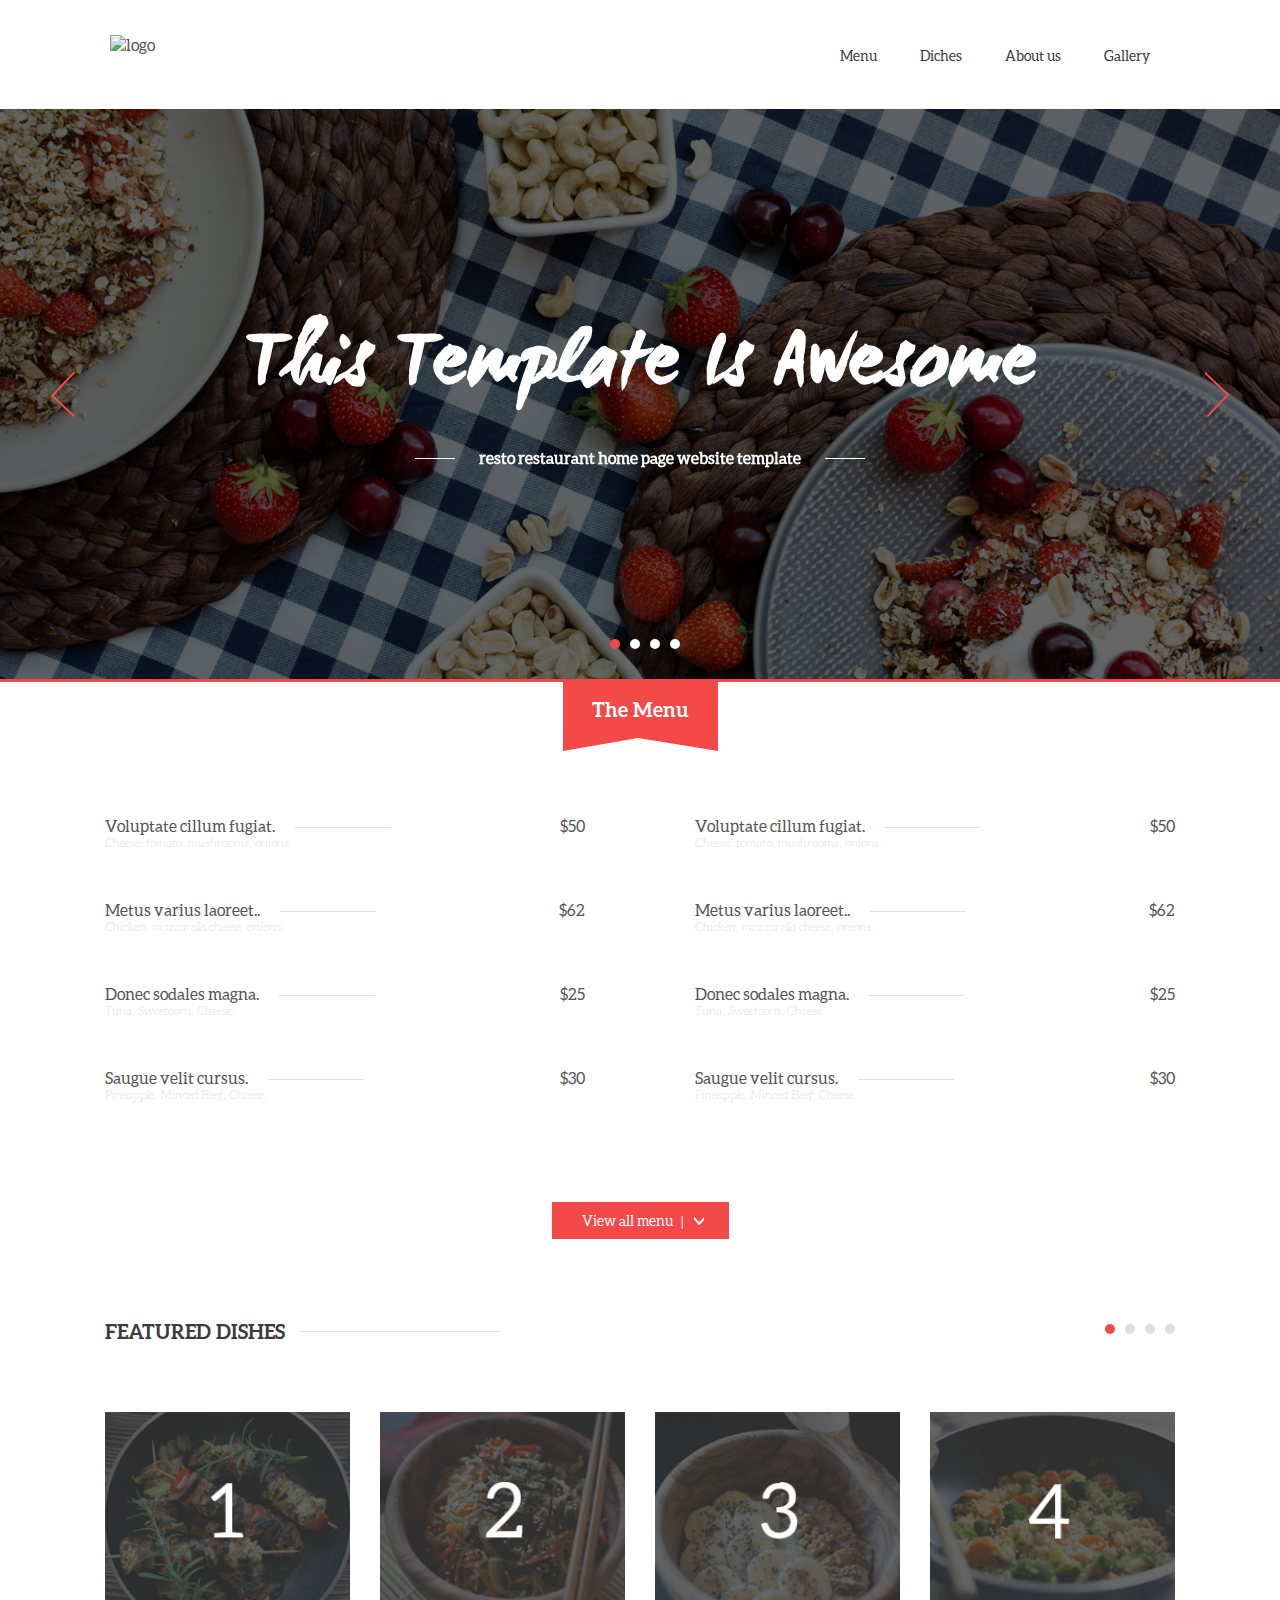
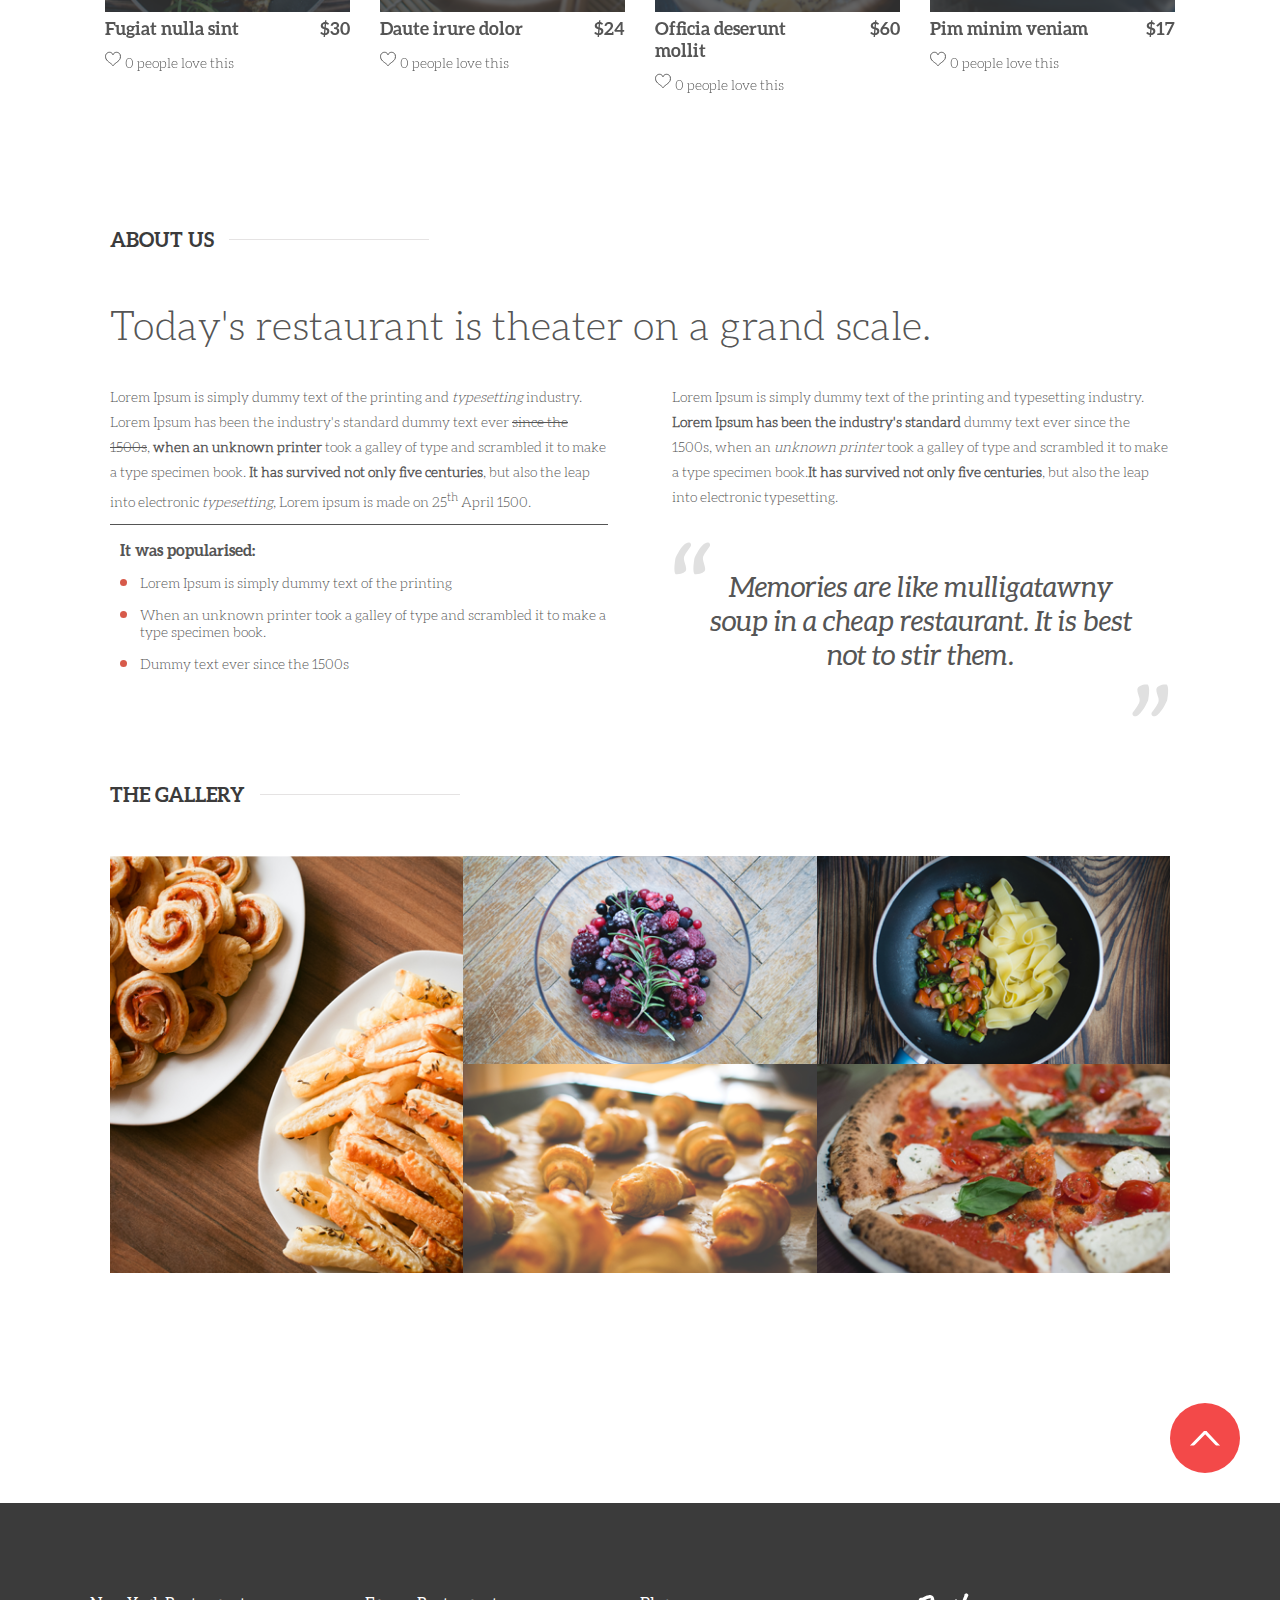
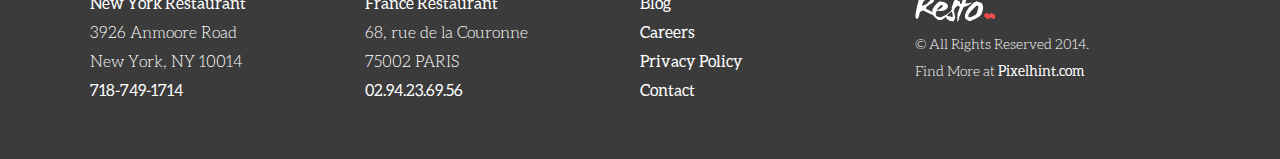
==== commit 08e01870: "finish" ====
--- a/index.html
+++ b/index.html
@@ -4,13 +4,23 @@
 	<title>Restaurant</title>
 	<link rel="stylesheet" type="text/css" href="css/main.css">
 	<link rel="stylesheet" type="text/css" href="css/slick.css"/>
+	<link href="css/lightbox.css" rel="stylesheet">
 	<meta charset="utf-8">
 	<meta name="viewport" content="width=device-width, initial-scale=1.0">
 </head>
 <body>
+	<div id="mySidenav" class="sidenav">
+		<ul>
+			<li><a href="javascript:void(0)" class="closebtn" onclick="closeNav()">&times;</a></li>
+			<li><a id="side-menu" onclick="closeNav()" href="#">Menu</a></li>
+			<li><a id="side-dish" onclick="closeNav()" href="#">Diches</a></li>
+			<li><a id="side-about" onclick="closeNav()" href="#">About us</a></li>
+			<li><a id="side-gallery" onclick="closeNav()" href="#">Gallery</a></li>
+		</ul>
+	</div>
 	<nav class="content">
-		<img class="logo" src="img/logo.png" alt="logo">
-		<span class="burger"><img src="icons/burger.svg" alt="burger"></span>
+		<img class="logo" src="img/Logo.png" alt="logo">
+		<span class="burger" onclick="openNav()"></span>
 		<ul class="links">
 			<li><a id="menu" href="javascript:;">Menu</a></li>
 			<li><a id="dish" href="javascript:;">Diches</a></li>
@@ -18,6 +28,7 @@
 			<li><a id="gallery" href="javascript:;">Gallery</a></li>
 		</ul>
 	</nav>
+	
 	<header>
 		<div class="slider">
 			<div>
@@ -188,11 +199,13 @@
 		</div>
 	</section>
 	<section id="sec-dish" class="featured content">
-		<h2>Featured Dishes</h2>
+		<h2 class="padding">Featured Dishes</h2>
 		<div class="featured-container">
 			<div>
 				<div class="container">
-					<img class="dishes" src="img/dish1.png" alt="dish">
+					<div class="img-wrap">
+						<img class="dishes" src="img/dish1.png" alt="dish">
+					</div>
 					<span class="feature-desc">Fugiat nulla sint</span>
 					<span class="feature-price">$30</span>
 					<div class="svg-heart">
@@ -213,7 +226,9 @@
 					</div>
 				</div>
 				<div class="container">
-					<img class="dishes" src="img/dish2.png" alt="dish">
+					<div class="img-wrap">
+						<img class="dishes" src="img/dish2.png" alt="dish">
+					</div>
 					<span class="feature-desc">Daute irure dolor</span>
 					<span class="feature-price">$24</span>
 					<div class="svg-heart">
@@ -234,7 +249,9 @@
 					</div>
 				</div>
 				<div class="container">
-					<img class="dishes" src="img/dish3.png" alt="dish">
+					<div class="img-wrap">
+						<img class="dishes" src="img/dish3.png" alt="dish">
+					</div>
 					<span class="feature-desc">Officia deserunt<br>mollit</span>
 					<span class="feature-price">$60</span>
 					<div class="svg-heart">
@@ -255,7 +272,9 @@
 					</div>
 				</div>
 				<div class="container">
-					<img class="dishes" src="img/dish4.png" alt="dish">
+					<div class="img-wrap">
+						<img class="dishes" src="img/dish4.png" alt="dish">
+					</div>
 					<span class="feature-desc">Pim minim veniam</span>
 					<span class="feature-price">$17</span>
 					<div class="svg-heart">
@@ -278,7 +297,9 @@
 			</div>
 			<div>
 				<div class="container">
-					<img class="dishes" src="img/dish1.png" alt="dish">
+					<div class="img-wrap">
+						<img class="dishes" src="img/dish5.png" alt="dish">
+					</div>
 					<span class="feature-desc">Fugiat nulla sint</span>
 					<span class="feature-price">$30</span>
 					<div class="svg-heart">
@@ -299,7 +320,9 @@
 					</div>
 				</div>
 				<div class="container">
-					<img class="dishes" src="img/dish2.png" alt="dish">
+					<div class="img-wrap">
+						<img class="dishes" src="img/dish6.png" alt="dish">
+					</div>
 					<span class="feature-desc">Daute irure dolor</span>
 					<span class="feature-price">$24</span>
 					<div class="svg-heart">
@@ -320,7 +343,9 @@
 					</div>
 				</div>
 				<div class="container">
-					<img class="dishes" src="img/dish3.png" alt="dish">
+					<div class="img-wrap">
+						<img class="dishes" src="img/dish7.png" alt="dish">
+					</div>
 					<span class="feature-desc">Officia deserunt<br>mollit</span>
 					<span class="feature-price">$60</span>
 					<div class="svg-heart">
@@ -341,7 +366,9 @@
 					</div>
 				</div>
 				<div class="container">
-					<img class="dishes" src="img/dish4.png" alt="dish">
+					<div class="img-wrap">
+						<img class="dishes" src="img/dish8.png" alt="dish">
+					</div>
 					<span class="feature-desc">Pim minim veniam</span>
 					<span class="feature-price">$17</span>
 					<div class="svg-heart">
@@ -364,7 +391,9 @@
 			</div>
 			<div>
 				<div class="container">
-					<img class="dishes" src="img/dish1.png" alt="dish">
+					<div class="img-wrap">
+						<img class="dishes" src="img/dish1.png" alt="dish">
+					</div>
 					<span class="feature-desc">Fugiat nulla sint</span>
 					<span class="feature-price">$30</span>
 					<div class="svg-heart">
@@ -385,7 +414,9 @@
 					</div>
 				</div>
 				<div class="container">
-					<img class="dishes" src="img/dish2.png" alt="dish">
+					<div class="img-wrap">
+						<img class="dishes" src="img/dish2.png" alt="dish">
+					</div>
 					<span class="feature-desc">Daute irure dolor</span>
 					<span class="feature-price">$24</span>
 					<div class="svg-heart">
@@ -406,7 +437,9 @@
 					</div>
 				</div>
 				<div class="container">
-					<img class="dishes" src="img/dish3.png" alt="dish">
+					<div class="img-wrap">
+						<img class="dishes" src="img/dish3.png" alt="dish">
+					</div>
 					<span class="feature-desc">Officia deserunt<br>mollit</span>
 					<span class="feature-price">$60</span>
 					<div class="svg-heart">
@@ -427,7 +460,9 @@
 					</div>
 				</div>
 				<div class="container">
-					<img class="dishes" src="img/dish4.png" alt="dish">
+					<div class="img-wrap">
+						<img class="dishes" src="img/dish4.png" alt="dish">
+					</div>
 					<span class="feature-desc">Pim minim veniam</span>
 					<span class="feature-price">$17</span>
 					<div class="svg-heart">
@@ -450,7 +485,9 @@
 			</div>
 			<div>
 				<div class="container">
-					<img class="dishes" src="img/dish1.png" alt="dish">
+					<div class="img-wrap">
+						<img class="dishes" src="img/dish1.png" alt="dish">
+					</div>
 					<span class="feature-desc">Fugiat nulla sint</span>
 					<span class="feature-price">$30</span>
 					<div class="svg-heart">
@@ -471,7 +508,9 @@
 					</div>
 				</div>
 				<div class="container">
-					<img class="dishes" src="img/dish2.png" alt="dish">
+					<div class="img-wrap">
+						<img class="dishes" src="img/dish2.png" alt="dish">
+					</div>
 					<span class="feature-desc">Daute irure dolor</span>
 					<span class="feature-price">$24</span>
 					<div class="svg-heart">
@@ -492,7 +531,9 @@
 					</div>
 				</div>
 				<div class="container">
-					<img class="dishes" src="img/dish3.png" alt="dish">
+					<div class="img-wrap">
+						<img class="dishes" src="img/dish3.png" alt="dish">
+					</div>
 					<span class="feature-desc">Officia deserunt<br>mollit</span>
 					<span class="feature-price">$60</span>
 					<div class="svg-heart">
@@ -513,7 +554,9 @@
 					</div>
 				</div>
 				<div class="container">
-					<img class="dishes" src="img/dish4.png" alt="dish">
+					<div class="img-wrap">
+						<img class="dishes" src="img/dish4.png" alt="dish">
+					</div>
 					<span class="feature-desc">Pim minim veniam</span>
 					<span class="feature-price">$17</span>
 					<div class="svg-heart">
@@ -557,15 +600,25 @@
 		<h2>The gallery</h2>
 		<div class="img-container">
 			<div class="col">
-				<img src="img/gallery-img1.png" alt="gallery-img">
+				<div class="zoom">
+					<a href="img/gallery-img1.png" data-lightbox="roadtrip" data-title="Image 1"><img src="img/gallery-img1.png" alt="gallery-img"></a>
+				</div>
 			</div>
 			<div class="col">
-				<img src="img/gallery-img2.png" alt="gallery-img">
-				<img src="img/gallery-img3.png" alt="gallery-img">
+				<div class="zoom">
+					<a href="img/gallery-img2.png" data-lightbox="roadtrip" data-title="Image 2"><img src="img/gallery-img2.png" alt="gallery-img"></a>
+				</div>
+				<div class="zoom">
+					<a href="img/gallery-img3.png" data-lightbox="roadtrip" data-title="Image 3"><img src="img/gallery-img3.png" alt="gallery-img"></a>
+				</div>
 			</div>
 			<div class="col">
-				<img src="img/gallery-img4.png" alt="gallery-img">
-				<img src="img/gallery-img5.png" alt="gallery-img">
+				<div class="zoom">
+					<a href="img/gallery-img4.png" data-lightbox="roadtrip" data-title="Image 4"><img src="img/gallery-img4.png" alt="gallery-img"></a>
+				</div>
+				<div class="zoom">
+					<a href="img/gallery-img5.png" data-lightbox="roadtrip" data-title="Image 5"><img src="img/gallery-img5.png" alt="gallery-img"></a>
+				</div>
 			</div>
 		</div>
 	</section>
@@ -599,7 +652,8 @@
 	</footer>
 	<script type="text/javascript" src="js/jquery-3.2.1.min.js"></script>
 	<script type="text/javascript" src="js/slick.min.js"></script>
-	 <script type="text/javascript" src="js/jquery-migrate-1.2.1.js"></script>
+	<script type="text/javascript" src="js/jquery-migrate-1.2.1.js"></script>
+	<script src="js/lightbox.js"></script>
 	<script type="text/javascript" src="js/script.js"></script>
 </body>
 </html>--- a/css/main.css
+++ b/css/main.css
@@ -96,7 +96,7 @@
 .featured-container .slick-dots {
   position: absolute;
   top: -80px;
-  right: 0; }
+  right: 15px; }
   .featured-container .slick-dots .slick-active button {
     background-color: #f34949; }
   .featured-container .slick-dots li {
@@ -139,6 +139,50 @@
 .content {
   max-width: 1100px;
   margin: 0 auto; }
+
+.sidenav {
+  height: 100%;
+  /* 100% Full-height */
+  width: 0;
+  /* 0 width - change this with JavaScript */
+  position: fixed;
+  /* Stay in place */
+  z-index: 1;
+  /* Stay on top */
+  top: 0;
+  left: 0;
+  text-align: center;
+  background-color: #f34949;
+  opacity: 0.95;
+  overflow-x: hidden;
+  /* Disable horizontal scroll */
+  padding-top: 115px;
+  /* Place content 60px from the top */
+  transition: 0.5s;
+  /* 0.5 second transition effect to slide in the sidenav */ }
+  .sidenav li {
+    padding: 15px;
+    display: block; }
+    .sidenav li a {
+      padding: 10px 5px;
+      text-decoration: none;
+      font-family: 'Aleo Regular';
+      font-size: 20px;
+      color: #fff;
+      transition: 0.3s; }
+      .sidenav li a:hover {
+        color: #363636;
+        border-top: 1px solid #363636;
+        border-bottom: 1px solid #363636; }
+    .sidenav li .closebtn {
+      position: absolute;
+      top: 7px;
+      right: 15px;
+      font-size: 60px;
+      margin-left: 50px;
+      color: #363636; }
+      .sidenav li .closebtn:hover {
+        border: none; }
 
 nav {
   padding: 0 20px;
@@ -220,7 +264,6 @@
 .sec-menu {
   width: 100%;
   border-top: 3px solid #f34949;
-  padding: 0 20px;
   /* modal box */
   /* Modal Content */ }
   .sec-menu h3 {
@@ -248,9 +291,11 @@
     width: 45%;
     margin: 0 auto 50px; }
   .sec-menu .block-menu-1 {
-    float: left; }
+    float: left;
+    padding-left: 15px; }
   .sec-menu .block-menu-2 {
-    float: right; }
+    float: right;
+    padding-right: 15px; }
   .sec-menu .dish {
     margin: 0 auto 50px; }
   .sec-menu .description {
@@ -388,8 +433,9 @@
 
 .featured {
   clear: both;
-  padding: 0 20px;
   overflow: hidden; }
+  .featured .padding {
+    padding-left: 15px; }
   .featured .featured-container {
     max-width: 1100px;
     margin: -15px auto;
@@ -405,18 +451,18 @@
     margin: 0 auto 50px;
     float: left;
     padding: 0 15px; }
-    .featured .container:first-child {
-      padding: 0 15px 0 0; }
-    .featured .container:last-child {
-      padding: 0 0 0 15px; }
   .featured .feature-desc {
     float: left;
     margin-bottom: 10px; }
   .featured .feature-price {
     float: right; }
+  .featured .img-wrap {
+    width: 100%;
+    height: 200px;
+    margin-bottom: 5px;
+    overflow: hidden; }
   .featured .dishes {
-    width: 100%;
-    margin-bottom: 5px; }
+    width: 100%; }
   .featured .svg-heart {
     clear: both; }
     .featured .svg-heart .likes {
@@ -455,11 +501,31 @@
       text-decoration: line-through; }
   .about .parag2 {
     border: none;
-    margin-bottom: 10px; }
+    margin-bottom: 30px; }
   .about .parag3 {
     font-family: 'Aleo Italic';
-    font-size: 20px;
-    text-align: center; }
+    font-size: 28px;
+    text-align: center;
+    position: relative;
+    padding: 20px 30px; }
+    .about .parag3::after {
+      content: '';
+      width: 40px;
+      height: 40px;
+      display: block;
+      background-image: url("../icons/quote-right.svg");
+      position: absolute;
+      bottom: -30px;
+      right: 0; }
+    .about .parag3::before {
+      content: '';
+      width: 40px;
+      height: 40px;
+      display: block;
+      background-image: url("../icons/quote-left.svg");
+      position: absolute;
+      top: -10px;
+      left: 0; }
   .about .about-items {
     margin-top: 10px;
     margin-bottom: 30px; }
@@ -499,10 +565,47 @@
   .gallery .col {
     width: 33.33%;
     float: left;
-    overflow: hidden; }
+    overflow: hidden;
+    cursor: pointer;
+    margin-bottom: -3px; }
     .gallery .col img {
       width: 100%;
-      margin-bottom: -3px; }
+      margin-bottom: -3px;
+      -moz-transition: all 0.3s;
+      -webkit-transition: all 0.3s;
+      transition: all 0.3s; }
+      .gallery .col img:hover {
+        -moz-transform: scale(1.2);
+        -webkit-transform: scale(1.2);
+        transform: scale(1.2); }
+    .gallery .col .zoom {
+      position: relative;
+      overflow: hidden; }
+      .gallery .col .zoom:hover::after {
+        content: '';
+        width: 30px;
+        height: 30px;
+        display: block;
+        position: absolute;
+        top: 0;
+        left: 0;
+        right: 0;
+        bottom: 0;
+        margin: auto;
+        background-image: url("../icons/zoom.svg"); }
+      .gallery .col .zoom:hover::before {
+        content: '';
+        width: 100%;
+        height: 100%;
+        display: block;
+        position: absolute;
+        top: 0;
+        left: 0;
+        right: 0;
+        bottom: 0;
+        margin: auto;
+        background-color: #000;
+        opacity: 0.5; }
 
 .btn-top {
   clear: both;
@@ -562,7 +665,23 @@
   nav .burger {
     display: block;
     float: right;
-    margin: 45px 0; }
+    margin: 45px 0;
+    width: 30px;
+    height: 20px;
+    position: relative;
+    cursor: pointer; }
+    nav .burger::after {
+      content: '';
+      display: block;
+      width: 30px;
+      height: 20px;
+      background-image: url("../icons/burger.svg");
+      position: absolute;
+      top: 0;
+      left: 0;
+      bottom: 0;
+      right: 0;
+      margin: auto; }
   nav .links {
     display: none; }
 
@@ -574,20 +693,34 @@
   .sec-menu .block-menu-1 {
     width: 60%;
     margin: 0 auto 50px;
-    float: none; } }
+    float: none;
+    padding-right: 15px; }
+
+  .featured .img-wrap {
+    height: auto; } }
 @media only screen and (max-width: 989px) {
   header h1 {
     padding: 170px 0 30px 0; }
 
   .featured .container {
     width: 50%; }
-    .featured .container:nth-child(2) {
-      padding: 0 0 0 15px; }
-    .featured .container:nth-child(3) {
-      padding: 0 15px 0 0; }
 
   .about .about-desc {
-    font-size: 30px; } }
+    font-size: 30px; }
+
+  .sec-menu .modal-content {
+    width: 500px; }
+  .sec-menu .table-container {
+    width: 500px;
+    padding: 0 60px; }
+
+  footer {
+    text-align: center; }
+
+  .footer-list {
+    width: 100%;
+    float: none;
+    margin: 50px 0 50px 0; } }
 @media only screen and (max-width: 600px) {
   header h1 {
     font-size: 60px;
@@ -602,15 +735,16 @@
     width: 100%; }
   .sec-menu .dish {
     margin: 0 auto 50px; }
+  .sec-menu .modal-content {
+    width: 290px; }
+  .sec-menu .table-container {
+    width: 290px;
+    padding: 0 10px; }
+    .sec-menu .table-container tr {
+      font-size: 16px; }
 
   .featured .container {
     width: 100%; }
-    .featured .container:nth-child(2) {
-      padding: 0; }
-    .featured .container:nth-child(3) {
-      padding: 0; }
-    .featured .container:nth-child(4) {
-      padding: 0; }
   .featured .container-links {
     display: none; }
 
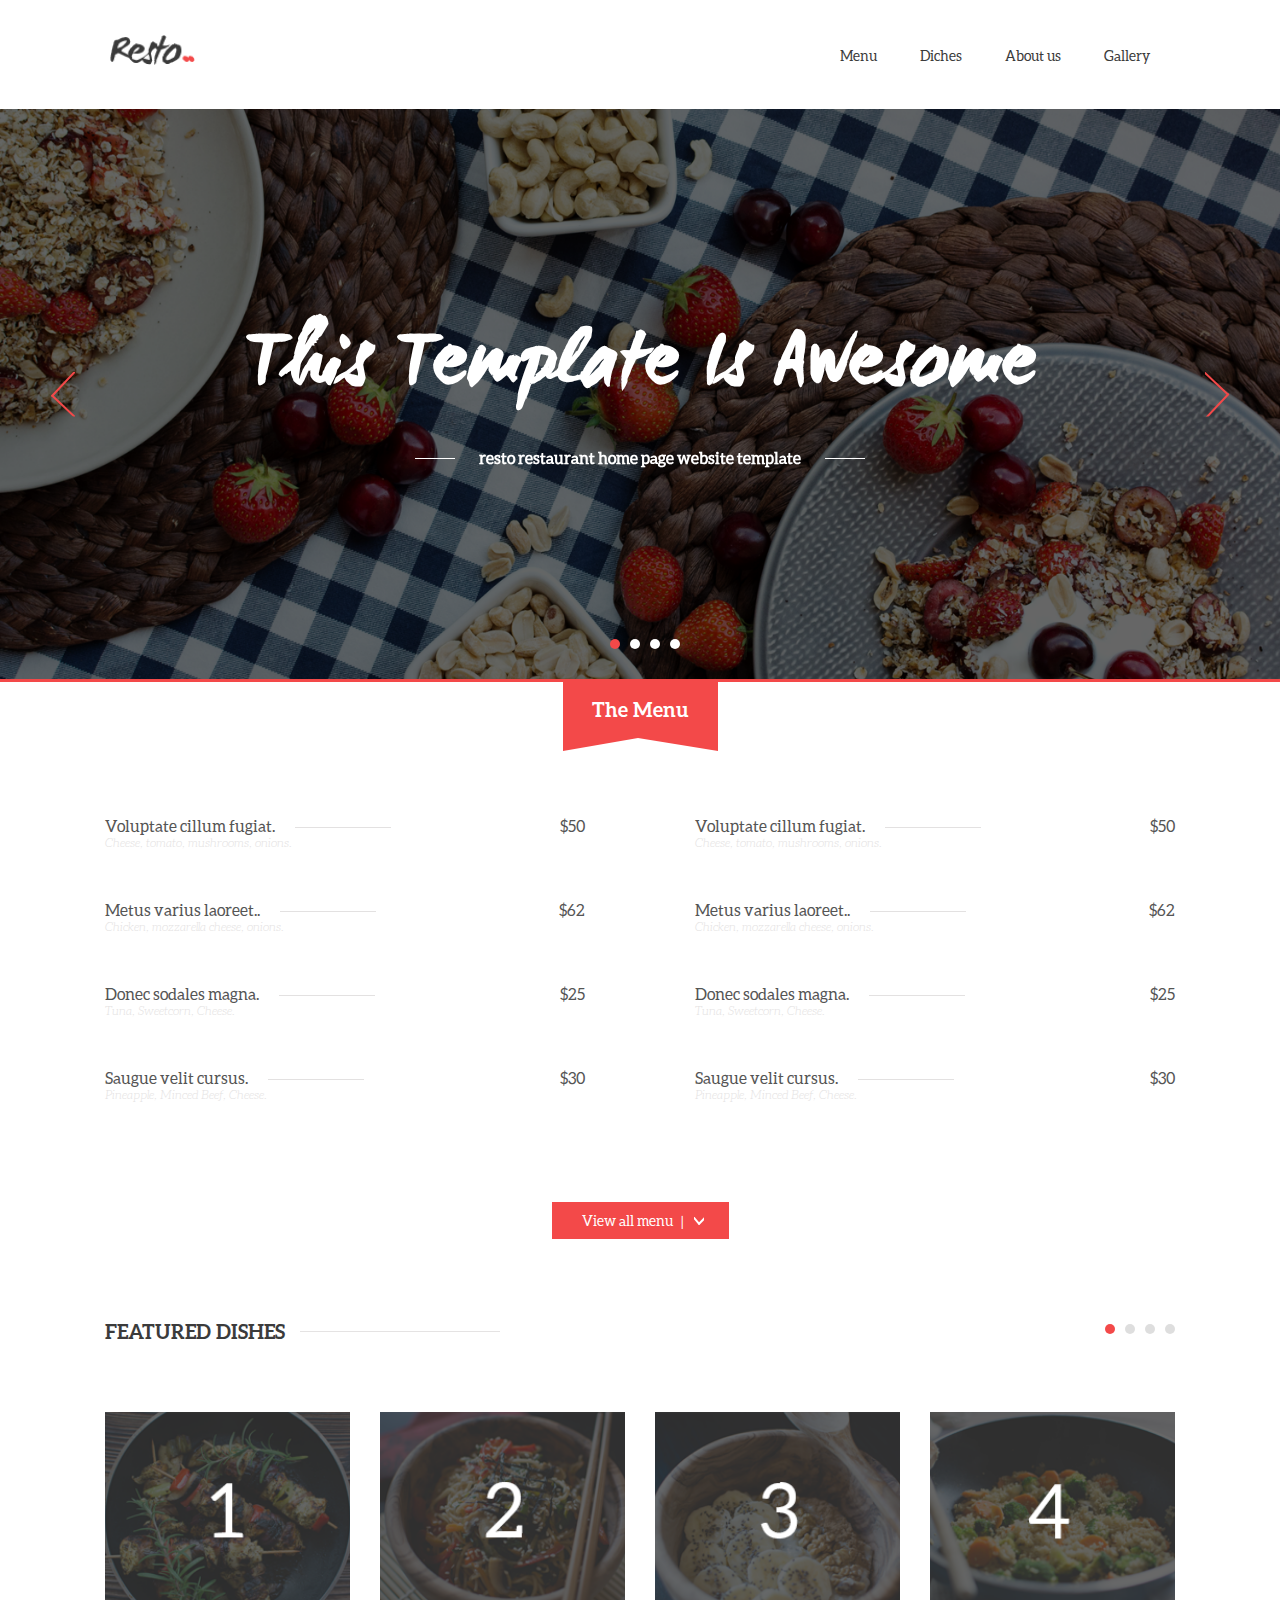
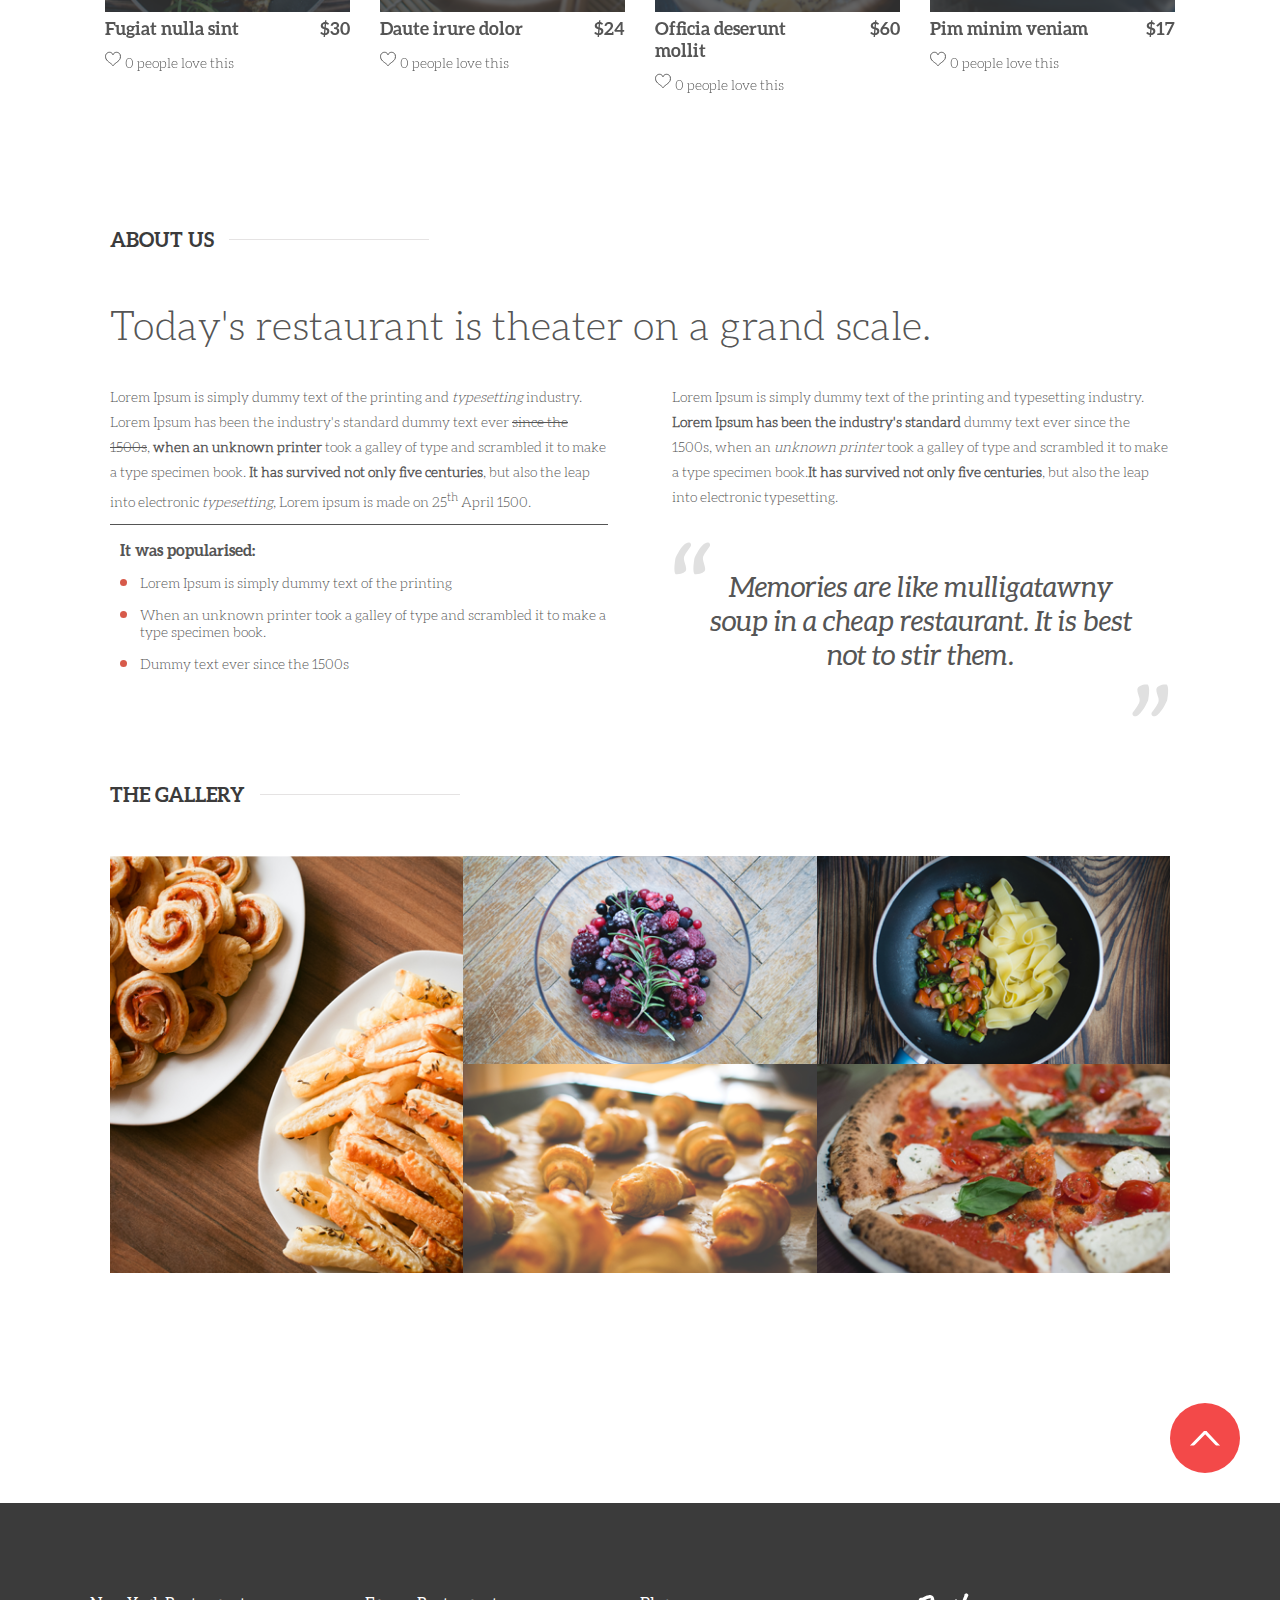
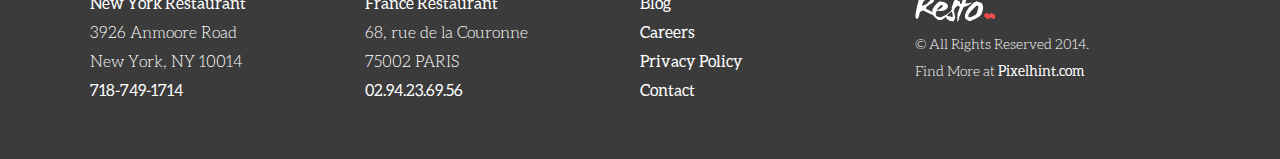
==== commit ef3e3cfb: "changed index" ====
--- a/index.html
+++ b/index.html
@@ -19,7 +19,7 @@
 		</ul>
 	</div>
 	<nav class="content">
-		<img class="logo" src="img/Logo.png" alt="logo">
+		<img class="logo" src="img/logo.png" alt="logo">
 		<span class="burger" onclick="openNav()"></span>
 		<ul class="links">
 			<li><a id="menu" href="javascript:;">Menu</a></li>
